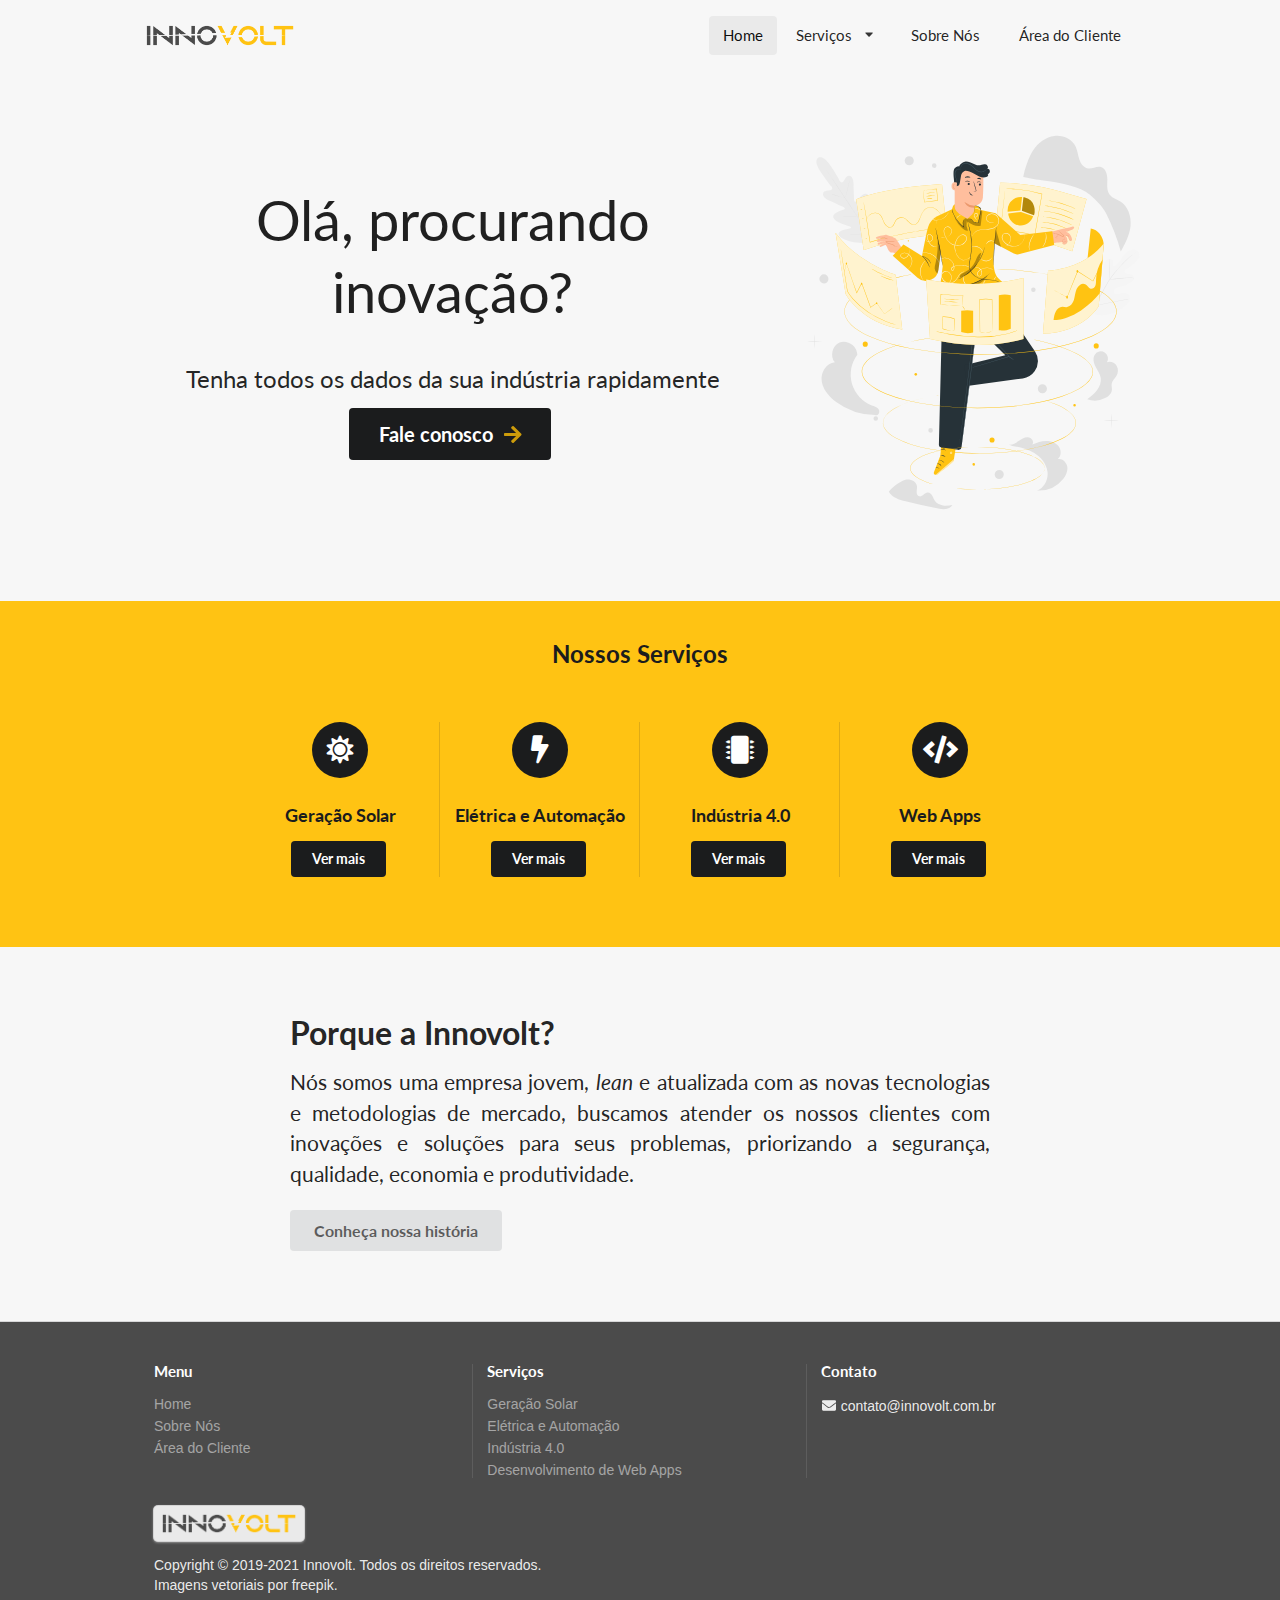
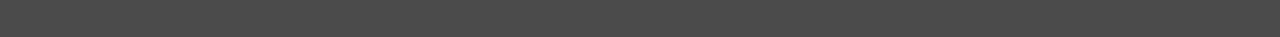
==== index.html @ 88afb4ea "Deploying to gh-pages from  @ a0d9630973d72135cf298ab269c2c9685e1585a8 🚀" ====
<!DOCTYPE html><html><head><meta name="viewport" content="width=device-width"/><meta charSet="utf-8"/><title>Innovolt | Home</title><link rel="icon" href="/static/favicon.ico"/><meta name="next-head-count" content="4"/><link rel="preload" href="/_next/static/css/6bb2fb6097a0496649f0.css" as="style"/><link rel="stylesheet" href="/_next/static/css/6bb2fb6097a0496649f0.css" data-n-g=""/><link rel="preload" href="/_next/static/css/40cf3c150cb75ec1f7aa.css" as="style"/><link rel="stylesheet" href="/_next/static/css/40cf3c150cb75ec1f7aa.css" data-n-g=""/><noscript data-n-css=""></noscript><link rel="preload" href="/_next/static/chunks/main-6cc0304f00d48a429fa6.js" as="script"/><link rel="preload" href="/_next/static/chunks/webpack-eb080e3f091731f228fb.js" as="script"/><link rel="preload" href="/_next/static/chunks/framework.490e6e89fb7343c23de5.js" as="script"/><link rel="preload" href="/_next/static/chunks/3403a186.19830e50427f38e47434.js" as="script"/><link rel="preload" href="/_next/static/chunks/commons.7f2dccab8e97199934ac.js" as="script"/><link rel="preload" href="/_next/static/chunks/pages/_app-328032edddc5dd95cccf.js" as="script"/><link rel="preload" href="/_next/static/chunks/9cb770488754d85770226c2c24ff27d24254b1a4.6bc5ae23fe6420b3ab3e.js" as="script"/><link rel="preload" href="/_next/static/chunks/5da562428ef75a762dd41e5d6d1495f724717636.6a61fdbf551b3d4a6ad0.js" as="script"/><link rel="preload" href="/_next/static/chunks/0ab938195754e38c10079136d846232bdc2e714e.93eec4c9c47ddab2197d.js" as="script"/><link rel="preload" href="/_next/static/chunks/d166765bc4c72a716729d7941edd72d8657a1d27.e8a7cb105ec1e5d58a9d.js" as="script"/><link rel="preload" href="/_next/static/chunks/pages/index-365c71a973e68dc786cb.js" as="script"/></head><body><div id="__next"><div><div style="background-color:#f7f7f7"><div style="padding-top:1em;padding-bottom:1em;background-color:#f7f7f7;border-bottom:0" class="ui vertical center aligned segment"><div style="border-radius:0;border:0;max-width:1000px;margin:0 auto;box-shadow:none" class="ui large secondary menu"><div style="vertical-align:middle" class="ui container"><a style="padding:0" class="item"><img src="/static/logo-bolt.png" class="ui small image"/></a><div style="margin:0" class="right menu"><a style="margin:0" class="active item">Home</a><div name="servicos" style="background:none;color:none" role="listbox" aria-expanded="false" class="ui item simple dropdown" tabindex="0"><div aria-atomic="true" aria-live="polite" role="alert" class="divider text">Serviços</div><i aria-hidden="true" class="dropdown icon"></i><div class="menu transition"><div role="option" class="item">Geração Solar</div><div role="option" class="item">Elétrica e Automação</div><div role="option" class="item">Indústria 4.0</div><div role="option" class="item">Desenvolvimento de Web Apps</div></div></div><a class="item">Sobre Nós</a><a class="item">Área do Cliente</a></div></div></div><div class="ui container"><div style="max-width:1000px;min-height:530px;margin:0 auto" class="ui stackable grid"><div class="row"><div class="middle aligned ten wide column"><h1 style="font-size:4em;font-weight:normal;margin-bottom:0;margin-top:0" class="ui header">Olá, procurando inovação?</h1><h2 style="font-size:1.7em;font-weight:normal;margin-top:1.5em" class="ui header">Tenha todos os dados da sua indústria rapidamente</h2><button class="ui black huge button">Fale conosco<i aria-hidden="true" class="yellow arrow right icon"></i></button></div><div class="center aligned middle aligned six wide column"><div><img style="min-width:400px;margin:0 auto" src="/static/01.svg" class="ui small middle aligned image fade left visible transition"/></div></div></div></div></div></div><div style="padding-top:2em;padding-bottom:4em;background-color:#ffc313" class="ui inverted vertical center aligned segment"><div style="max-width:1000px;margin:0 auto" class="ui centered stackable divided grid"><div class="row"><div class="center aligned column"><h2 style="padding-bottom:1em;color:#1b1c1d" class="ui inverted header">Nossos Serviços</h2></div></div><div class="five column row"><div class="center aligned column"><h3 style="color:#1b1c1d" class="ui inverted header">Geração Solar</h3><button class="ui black button">Ver mais</button></div><div class="center aligned column"><h3 style="color:#1b1c1d" class="ui inverted header">Elétrica e Automação</h3><button class="ui black button">Ver mais</button></div><div class="center aligned column"><h3 style="color:#1b1c1d" class="ui inverted header">Indústria 4.0</h3><button class="ui black button">Ver mais</button></div><div class="center aligned column"><h3 style="color:#1b1c1d" class="ui inverted header">Web Apps</h3><button class="ui black button">Ver mais</button></div></div></div></div><div style="padding:5em 0em" class="ui vertical segment"><div style="max-width:1000px;margin:0 auto" class="ui text container"><h3 style="font-size:2em" class="ui header">Porque a Innovolt?</h3><p style="font-size:1.33em;text-align:justify">Nós somos uma empresa jovem, <i>lean</i> e atualizada com as novas tecnologias e metodologias de mercado, buscamos atender os nossos clientes com inovações e soluções para seus problemas, priorizando a segurança, qualidade, economia e produtividade.</p><button class="ui large button">Conheça nossa história</button></div></div><div style="padding-top:2em;padding-bottom:2em;background-color:#4b4b4b" class="ui inverted vertical segment"><div class="ui container"><div style="max-width:1000px;margin:0 auto" class="ui inverted stackable divided grid"><div class="three column row"><div class="column"><h4 class="ui inverted header">Menu</h4><div role="list" class="ui inverted link list"><a role="listitem" class="item">Home</a><a role="listitem" class="item">Sobre Nós</a><a role="listitem" class="item">Área do Cliente</a></div></div><div class="column"><h4 class="ui inverted header">Serviços</h4><div role="list" class="ui inverted link list"><a role="listitem" class="item">Geração Solar</a><a role="listitem" class="item">Elétrica e Automação</a><a role="listitem" class="item">Indústria 4.0</a><a role="listitem" class="item">Desenvolvimento de Web Apps</a></div></div><div class="column"><h4 class="ui inverted header">Contato</h4><i aria-hidden="true" class="mail icon"></i>contato@innovolt.com.br</div></div><div class="row"><div class="column"><div style="background-color:#eaeaea;max-width:150px;padding:0.5em" class="ui card"><div style="background-color:#eaeaea" class="ui image"><img src="/static/logo-bolt.png"/></div></div>Copyright © 2019-2021 Innovolt. Todos os direitos reservados.<br/><a href="https://stories.freepik.com/" style="color:rgba(255,255,255,.9);text-decoration:none">Imagens vetoriais por freepik.</a></div></div></div></div></div></div></div></div><script id="__NEXT_DATA__" type="application/json">{"props":{"pageProps":{}},"page":"/","query":{},"buildId":"eiJdgnYdGEjtlGoszePie","nextExport":true,"autoExport":true,"isFallback":false}</script><script nomodule="" src="/_next/static/chunks/polyfills-ad7fa6b2f983b6a0d94c.js"></script><script src="/_next/static/chunks/main-6cc0304f00d48a429fa6.js" async=""></script><script src="/_next/static/chunks/webpack-eb080e3f091731f228fb.js" async=""></script><script src="/_next/static/chunks/framework.490e6e89fb7343c23de5.js" async=""></script><script src="/_next/static/chunks/3403a186.19830e50427f38e47434.js" async=""></script><script src="/_next/static/chunks/commons.7f2dccab8e97199934ac.js" async=""></script><script src="/_next/static/chunks/pages/_app-328032edddc5dd95cccf.js" async=""></script><script src="/_next/static/chunks/9cb770488754d85770226c2c24ff27d24254b1a4.6bc5ae23fe6420b3ab3e.js" async=""></script><script src="/_next/static/chunks/5da562428ef75a762dd41e5d6d1495f724717636.6a61fdbf551b3d4a6ad0.js" async=""></script><script src="/_next/static/chunks/0ab938195754e38c10079136d846232bdc2e714e.93eec4c9c47ddab2197d.js" async=""></script><script src="/_next/static/chunks/d166765bc4c72a716729d7941edd72d8657a1d27.e8a7cb105ec1e5d58a9d.js" async=""></script><script src="/_next/static/chunks/pages/index-365c71a973e68dc786cb.js" async=""></script><script src="/_next/static/eiJdgnYdGEjtlGoszePie/_buildManifest.js" async=""></script><script src="/_next/static/eiJdgnYdGEjtlGoszePie/_ssgManifest.js" async=""></script></body></html>
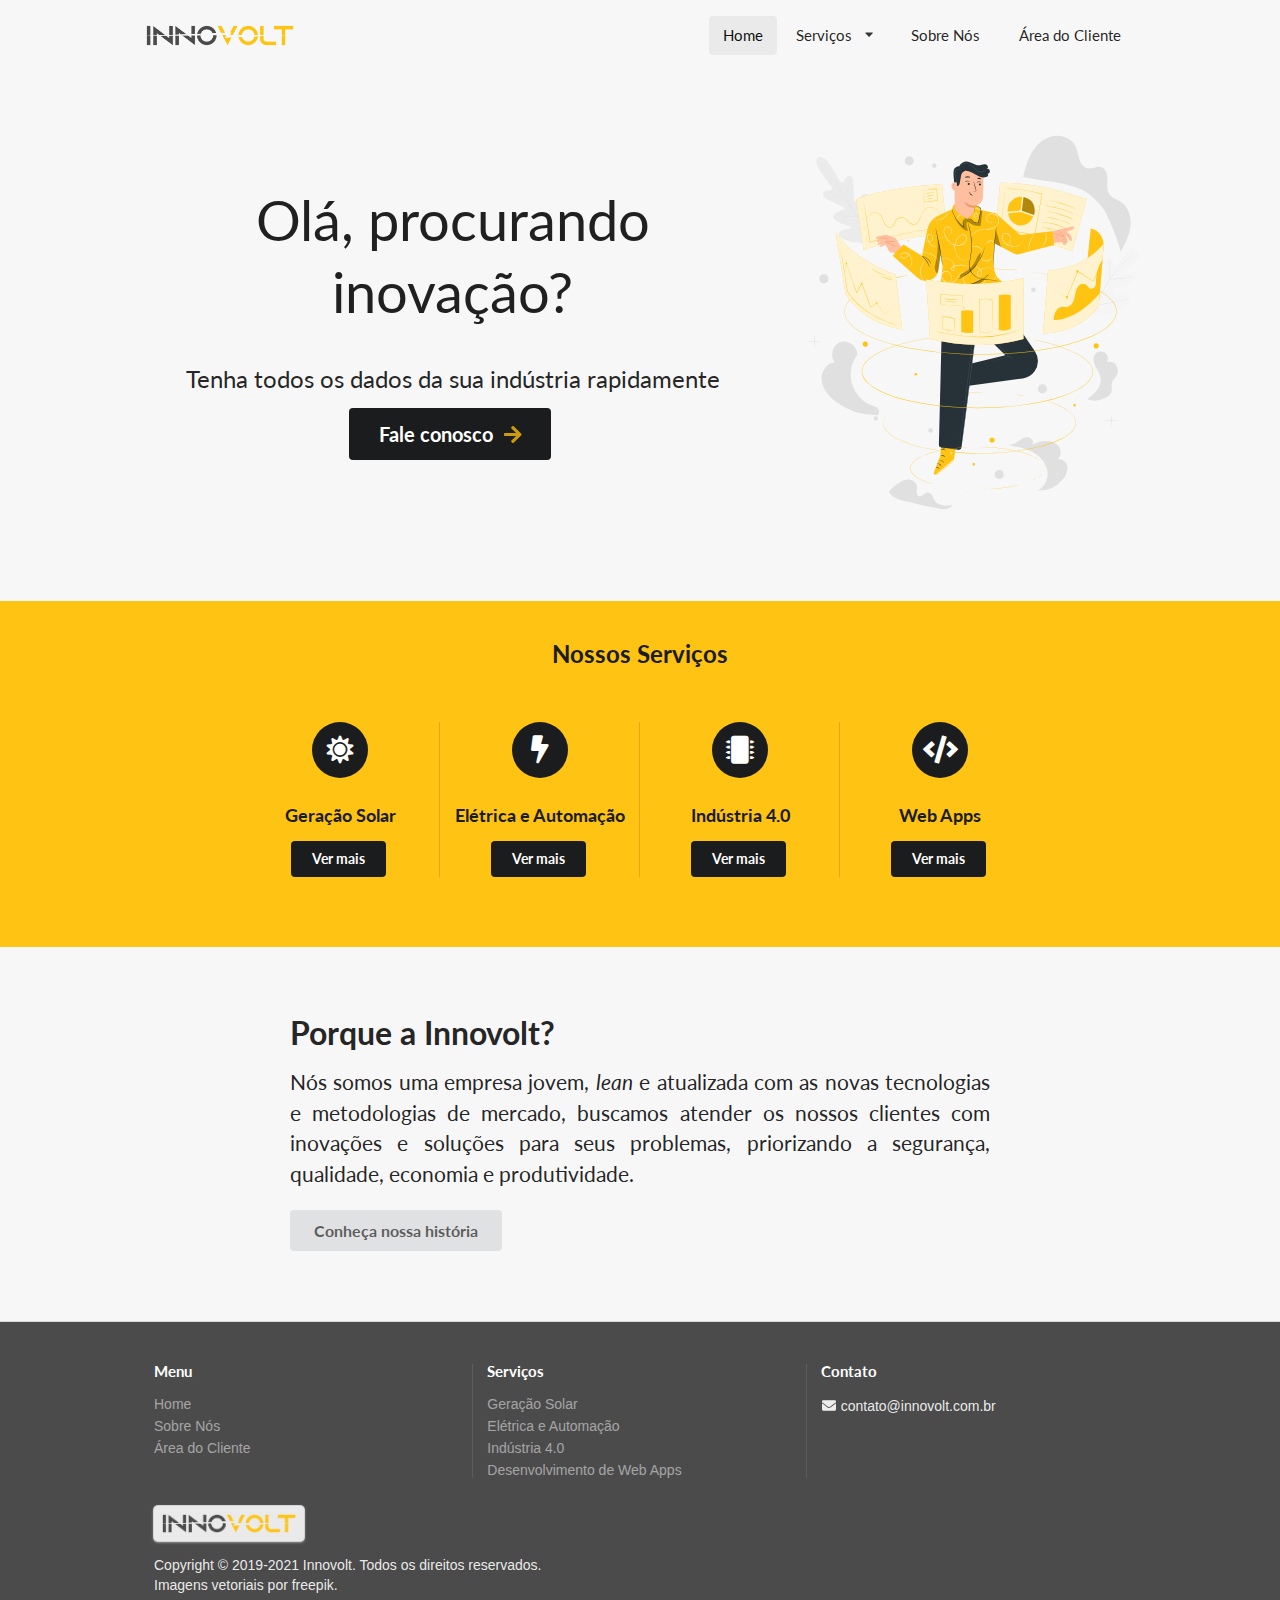
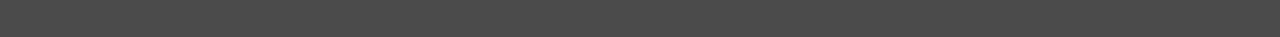
==== commit 4bb45452: "Deploying to gh-pages from  @ 229b29b784731ccc87791df9e844c240764396b8 🚀" ====
--- a/index.html
+++ b/index.html
@@ -1 +1 @@
-<!DOCTYPE html><html><head><meta name="viewport" content="width=device-width"/><meta charSet="utf-8"/><title>Innovolt | Home</title><link rel="icon" href="/static/favicon.ico"/><meta name="next-head-count" content="4"/><link rel="preload" href="/_next/static/css/6bb2fb6097a0496649f0.css" as="style"/><link rel="stylesheet" href="/_next/static/css/6bb2fb6097a0496649f0.css" data-n-g=""/><link rel="preload" href="/_next/static/css/40cf3c150cb75ec1f7aa.css" as="style"/><link rel="stylesheet" href="/_next/static/css/40cf3c150cb75ec1f7aa.css" data-n-g=""/><noscript data-n-css=""></noscript><link rel="preload" href="/_next/static/chunks/main-6cc0304f00d48a429fa6.js" as="script"/><link rel="preload" href="/_next/static/chunks/webpack-eb080e3f091731f228fb.js" as="script"/><link rel="preload" href="/_next/static/chunks/framework.490e6e89fb7343c23de5.js" as="script"/><link rel="preload" href="/_next/static/chunks/3403a186.19830e50427f38e47434.js" as="script"/><link rel="preload" href="/_next/static/chunks/commons.7f2dccab8e97199934ac.js" as="script"/><link rel="preload" href="/_next/static/chunks/pages/_app-328032edddc5dd95cccf.js" as="script"/><link rel="preload" href="/_next/static/chunks/9cb770488754d85770226c2c24ff27d24254b1a4.6bc5ae23fe6420b3ab3e.js" as="script"/><link rel="preload" href="/_next/static/chunks/5da562428ef75a762dd41e5d6d1495f724717636.6a61fdbf551b3d4a6ad0.js" as="script"/><link rel="preload" href="/_next/static/chunks/0ab938195754e38c10079136d846232bdc2e714e.93eec4c9c47ddab2197d.js" as="script"/><link rel="preload" href="/_next/static/chunks/d166765bc4c72a716729d7941edd72d8657a1d27.e8a7cb105ec1e5d58a9d.js" as="script"/><link rel="preload" href="/_next/static/chunks/pages/index-365c71a973e68dc786cb.js" as="script"/></head><body><div id="__next"><div><div style="background-color:#f7f7f7"><div style="padding-top:1em;padding-bottom:1em;background-color:#f7f7f7;border-bottom:0" class="ui vertical center aligned segment"><div style="border-radius:0;border:0;max-width:1000px;margin:0 auto;box-shadow:none" class="ui large secondary menu"><div style="vertical-align:middle" class="ui container"><a style="padding:0" class="item"><img src="/static/logo-bolt.png" class="ui small image"/></a><div style="margin:0" class="right menu"><a style="margin:0" class="active item">Home</a><div name="servicos" style="background:none;color:none" role="listbox" aria-expanded="false" class="ui item simple dropdown" tabindex="0"><div aria-atomic="true" aria-live="polite" role="alert" class="divider text">Serviços</div><i aria-hidden="true" class="dropdown icon"></i><div class="menu transition"><div role="option" class="item">Geração Solar</div><div role="option" class="item">Elétrica e Automação</div><div role="option" class="item">Indústria 4.0</div><div role="option" class="item">Desenvolvimento de Web Apps</div></div></div><a class="item">Sobre Nós</a><a class="item">Área do Cliente</a></div></div></div><div class="ui container"><div style="max-width:1000px;min-height:530px;margin:0 auto" class="ui stackable grid"><div class="row"><div class="middle aligned ten wide column"><h1 style="font-size:4em;font-weight:normal;margin-bottom:0;margin-top:0" class="ui header">Olá, procurando inovação?</h1><h2 style="font-size:1.7em;font-weight:normal;margin-top:1.5em" class="ui header">Tenha todos os dados da sua indústria rapidamente</h2><button class="ui black huge button">Fale conosco<i aria-hidden="true" class="yellow arrow right icon"></i></button></div><div class="center aligned middle aligned six wide column"><div><img style="min-width:400px;margin:0 auto" src="/static/01.svg" class="ui small middle aligned image fade left visible transition"/></div></div></div></div></div></div><div style="padding-top:2em;padding-bottom:4em;background-color:#ffc313" class="ui inverted vertical center aligned segment"><div style="max-width:1000px;margin:0 auto" class="ui centered stackable divided grid"><div class="row"><div class="center aligned column"><h2 style="padding-bottom:1em;color:#1b1c1d" class="ui inverted header">Nossos Serviços</h2></div></div><div class="five column row"><div class="center aligned column"><h3 style="color:#1b1c1d" class="ui inverted header">Geração Solar</h3><button class="ui black button">Ver mais</button></div><div class="center aligned column"><h3 style="color:#1b1c1d" class="ui inverted header">Elétrica e Automação</h3><button class="ui black button">Ver mais</button></div><div class="center aligned column"><h3 style="color:#1b1c1d" class="ui inverted header">Indústria 4.0</h3><button class="ui black button">Ver mais</button></div><div class="center aligned column"><h3 style="color:#1b1c1d" class="ui inverted header">Web Apps</h3><button class="ui black button">Ver mais</button></div></div></div></div><div style="padding:5em 0em" class="ui vertical segment"><div style="max-width:1000px;margin:0 auto" class="ui text container"><h3 style="font-size:2em" class="ui header">Porque a Innovolt?</h3><p style="font-size:1.33em;text-align:justify">Nós somos uma empresa jovem, <i>lean</i> e atualizada com as novas tecnologias e metodologias de mercado, buscamos atender os nossos clientes com inovações e soluções para seus problemas, priorizando a segurança, qualidade, economia e produtividade.</p><button class="ui large button">Conheça nossa história</button></div></div><div style="padding-top:2em;padding-bottom:2em;background-color:#4b4b4b" class="ui inverted vertical segment"><div class="ui container"><div style="max-width:1000px;margin:0 auto" class="ui inverted stackable divided grid"><div class="three column row"><div class="column"><h4 class="ui inverted header">Menu</h4><div role="list" class="ui inverted link list"><a role="listitem" class="item">Home</a><a role="listitem" class="item">Sobre Nós</a><a role="listitem" class="item">Área do Cliente</a></div></div><div class="column"><h4 class="ui inverted header">Serviços</h4><div role="list" class="ui inverted link list"><a role="listitem" class="item">Geração Solar</a><a role="listitem" class="item">Elétrica e Automação</a><a role="listitem" class="item">Indústria 4.0</a><a role="listitem" class="item">Desenvolvimento de Web Apps</a></div></div><div class="column"><h4 class="ui inverted header">Contato</h4><i aria-hidden="true" class="mail icon"></i>contato@innovolt.com.br</div></div><div class="row"><div class="column"><div style="background-color:#eaeaea;max-width:150px;padding:0.5em" class="ui card"><div style="background-color:#eaeaea" class="ui image"><img src="/static/logo-bolt.png"/></div></div>Copyright © 2019-2021 Innovolt. Todos os direitos reservados.<br/><a href="https://stories.freepik.com/" style="color:rgba(255,255,255,.9);text-decoration:none">Imagens vetoriais por freepik.</a></div></div></div></div></div></div></div></div><script id="__NEXT_DATA__" type="application/json">{"props":{"pageProps":{}},"page":"/","query":{},"buildId":"eiJdgnYdGEjtlGoszePie","nextExport":true,"autoExport":true,"isFallback":false}</script><script nomodule="" src="/_next/static/chunks/polyfills-ad7fa6b2f983b6a0d94c.js"></script><script src="/_next/static/chunks/main-6cc0304f00d48a429fa6.js" async=""></script><script src="/_next/static/chunks/webpack-eb080e3f091731f228fb.js" async=""></script><script src="/_next/static/chunks/framework.490e6e89fb7343c23de5.js" async=""></script><script src="/_next/static/chunks/3403a186.19830e50427f38e47434.js" async=""></script><script src="/_next/static/chunks/commons.7f2dccab8e97199934ac.js" async=""></script><script src="/_next/static/chunks/pages/_app-328032edddc5dd95cccf.js" async=""></script><script src="/_next/static/chunks/9cb770488754d85770226c2c24ff27d24254b1a4.6bc5ae23fe6420b3ab3e.js" async=""></script><script src="/_next/static/chunks/5da562428ef75a762dd41e5d6d1495f724717636.6a61fdbf551b3d4a6ad0.js" async=""></script><script src="/_next/static/chunks/0ab938195754e38c10079136d846232bdc2e714e.93eec4c9c47ddab2197d.js" async=""></script><script src="/_next/static/chunks/d166765bc4c72a716729d7941edd72d8657a1d27.e8a7cb105ec1e5d58a9d.js" async=""></script><script src="/_next/static/chunks/pages/index-365c71a973e68dc786cb.js" async=""></script><script src="/_next/static/eiJdgnYdGEjtlGoszePie/_buildManifest.js" async=""></script><script src="/_next/static/eiJdgnYdGEjtlGoszePie/_ssgManifest.js" async=""></script></body></html>+<!DOCTYPE html><html><head><meta name="viewport" content="width=device-width"/><meta charSet="utf-8"/><title>Innovolt | Home</title><link rel="icon" href="/static/favicon.ico"/><meta name="next-head-count" content="4"/><link rel="preload" href="/_next/static/css/6bb2fb6097a0496649f0.css" as="style"/><link rel="stylesheet" href="/_next/static/css/6bb2fb6097a0496649f0.css" data-n-g=""/><link rel="preload" href="/_next/static/css/40cf3c150cb75ec1f7aa.css" as="style"/><link rel="stylesheet" href="/_next/static/css/40cf3c150cb75ec1f7aa.css" data-n-g=""/><noscript data-n-css=""></noscript><link rel="preload" href="/_next/static/chunks/main-6cc0304f00d48a429fa6.js" as="script"/><link rel="preload" href="/_next/static/chunks/webpack-eb080e3f091731f228fb.js" as="script"/><link rel="preload" href="/_next/static/chunks/framework.490e6e89fb7343c23de5.js" as="script"/><link rel="preload" href="/_next/static/chunks/3403a186.19830e50427f38e47434.js" as="script"/><link rel="preload" href="/_next/static/chunks/commons.7f2dccab8e97199934ac.js" as="script"/><link rel="preload" href="/_next/static/chunks/pages/_app-328032edddc5dd95cccf.js" as="script"/><link rel="preload" href="/_next/static/chunks/9cb770488754d85770226c2c24ff27d24254b1a4.6bc5ae23fe6420b3ab3e.js" as="script"/><link rel="preload" href="/_next/static/chunks/5da562428ef75a762dd41e5d6d1495f724717636.6a61fdbf551b3d4a6ad0.js" as="script"/><link rel="preload" href="/_next/static/chunks/0ab938195754e38c10079136d846232bdc2e714e.93eec4c9c47ddab2197d.js" as="script"/><link rel="preload" href="/_next/static/chunks/d166765bc4c72a716729d7941edd72d8657a1d27.e8a7cb105ec1e5d58a9d.js" as="script"/><link rel="preload" href="/_next/static/chunks/pages/index-365c71a973e68dc786cb.js" as="script"/></head><body><div id="__next"><div><div style="background-color:#f7f7f7"><div style="padding-top:1em;padding-bottom:1em;background-color:#f7f7f7;border-bottom:0" class="ui vertical center aligned segment"><div style="border-radius:0;border:0;max-width:1000px;margin:0 auto;box-shadow:none" class="ui large secondary menu"><div style="vertical-align:middle" class="ui container"><a style="padding:0" class="item"><img src="/static/logo-bolt.png" class="ui small image"/></a><div style="margin:0" class="right menu"><a style="margin:0" class="active item">Home</a><div name="servicos" style="background:none;color:none" role="listbox" aria-expanded="false" class="ui item simple dropdown" tabindex="0"><div aria-atomic="true" aria-live="polite" role="alert" class="divider text">Serviços</div><i aria-hidden="true" class="dropdown icon"></i><div class="menu transition"><div role="option" class="item">Geração Solar</div><div role="option" class="item">Elétrica e Automação</div><div role="option" class="item">Indústria 4.0</div><div role="option" class="item">Desenvolvimento de Web Apps</div></div></div><a class="item">Sobre Nós</a><a class="item">Área do Cliente</a></div></div></div><div class="ui container"><div style="max-width:1000px;min-height:530px;margin:0 auto" class="ui stackable grid"><div class="row"><div class="middle aligned ten wide column"><h1 style="font-size:4em;font-weight:normal;margin-bottom:0;margin-top:0" class="ui header">Olá, procurando inovação?</h1><h2 style="font-size:1.7em;font-weight:normal;margin-top:1.5em" class="ui header">Tenha todos os dados da sua indústria rapidamente</h2><button class="ui black huge button">Fale conosco<i aria-hidden="true" class="yellow arrow right icon"></i></button></div><div class="center aligned middle aligned six wide column"><div><img style="min-width:400px;margin:0 auto" src="/static/01.svg" class="ui small middle aligned image fade left visible transition"/></div></div></div></div></div></div><div style="padding-top:2em;padding-bottom:4em;background-color:#ffc313" class="ui inverted vertical center aligned segment"><div style="max-width:1000px;margin:0 auto" class="ui centered stackable divided grid"><div class="row"><div class="center aligned column"><h2 style="padding-bottom:1em;color:#1b1c1d" class="ui inverted header">Nossos Serviços</h2></div></div><div class="five column row"><div class="center aligned column"><h3 style="color:#1b1c1d" class="ui inverted header">Geração Solar</h3><button class="ui black button">Ver mais</button></div><div class="center aligned column"><h3 style="color:#1b1c1d" class="ui inverted header">Elétrica e Automação</h3><button class="ui black button">Ver mais</button></div><div class="center aligned column"><h3 style="color:#1b1c1d" class="ui inverted header">Indústria 4.0</h3><button class="ui black button">Ver mais</button></div><div class="center aligned column"><h3 style="color:#1b1c1d" class="ui inverted header">Web Apps</h3><button class="ui black button">Ver mais</button></div></div></div></div><div style="padding:5em 0em" class="ui vertical segment"><div style="max-width:1000px;margin:0 auto" class="ui text container"><h3 style="font-size:2em" class="ui header">Porque a Innovolt?</h3><p style="font-size:1.33em;text-align:justify">Nós somos uma empresa jovem, <i>lean</i> e atualizada com as novas tecnologias e metodologias de mercado, buscamos atender os nossos clientes com inovações e soluções para seus problemas, priorizando a segurança, qualidade, economia e produtividade.</p><button class="ui large button">Conheça nossa história</button></div></div><div style="padding-top:2em;padding-bottom:2em;background-color:#4b4b4b" class="ui inverted vertical segment"><div class="ui container"><div style="max-width:1000px;margin:0 auto" class="ui inverted stackable divided grid"><div class="three column row"><div class="column"><h4 class="ui inverted header">Menu</h4><div role="list" class="ui inverted link list"><a role="listitem" class="item">Home</a><a role="listitem" class="item">Sobre Nós</a><a role="listitem" class="item">Área do Cliente</a></div></div><div class="column"><h4 class="ui inverted header">Serviços</h4><div role="list" class="ui inverted link list"><a role="listitem" class="item">Geração Solar</a><a role="listitem" class="item">Elétrica e Automação</a><a role="listitem" class="item">Indústria 4.0</a><a role="listitem" class="item">Desenvolvimento de Web Apps</a></div></div><div class="column"><h4 class="ui inverted header">Contato</h4><i aria-hidden="true" class="mail icon"></i>contato@innovolt.com.br</div></div><div class="row"><div class="column"><div style="background-color:#eaeaea;max-width:150px;padding:0.5em" class="ui card"><div style="background-color:#eaeaea" class="ui image"><img src="/static/logo-bolt.png"/></div></div>Copyright © 2019-2021 Innovolt. Todos os direitos reservados.<br/><a href="https://stories.freepik.com/" style="color:rgba(255,255,255,.9);text-decoration:none">Imagens vetoriais por freepik.</a></div></div></div></div></div></div></div></div><script id="__NEXT_DATA__" type="application/json">{"props":{"pageProps":{}},"page":"/","query":{},"buildId":"WnkX1Vfi5EH31wuP0yoGB","nextExport":true,"autoExport":true,"isFallback":false}</script><script nomodule="" src="/_next/static/chunks/polyfills-ad7fa6b2f983b6a0d94c.js"></script><script src="/_next/static/chunks/main-6cc0304f00d48a429fa6.js" async=""></script><script src="/_next/static/chunks/webpack-eb080e3f091731f228fb.js" async=""></script><script src="/_next/static/chunks/framework.490e6e89fb7343c23de5.js" async=""></script><script src="/_next/static/chunks/3403a186.19830e50427f38e47434.js" async=""></script><script src="/_next/static/chunks/commons.7f2dccab8e97199934ac.js" async=""></script><script src="/_next/static/chunks/pages/_app-328032edddc5dd95cccf.js" async=""></script><script src="/_next/static/chunks/9cb770488754d85770226c2c24ff27d24254b1a4.6bc5ae23fe6420b3ab3e.js" async=""></script><script src="/_next/static/chunks/5da562428ef75a762dd41e5d6d1495f724717636.6a61fdbf551b3d4a6ad0.js" async=""></script><script src="/_next/static/chunks/0ab938195754e38c10079136d846232bdc2e714e.93eec4c9c47ddab2197d.js" async=""></script><script src="/_next/static/chunks/d166765bc4c72a716729d7941edd72d8657a1d27.e8a7cb105ec1e5d58a9d.js" async=""></script><script src="/_next/static/chunks/pages/index-365c71a973e68dc786cb.js" async=""></script><script src="/_next/static/WnkX1Vfi5EH31wuP0yoGB/_buildManifest.js" async=""></script><script src="/_next/static/WnkX1Vfi5EH31wuP0yoGB/_ssgManifest.js" async=""></script></body></html>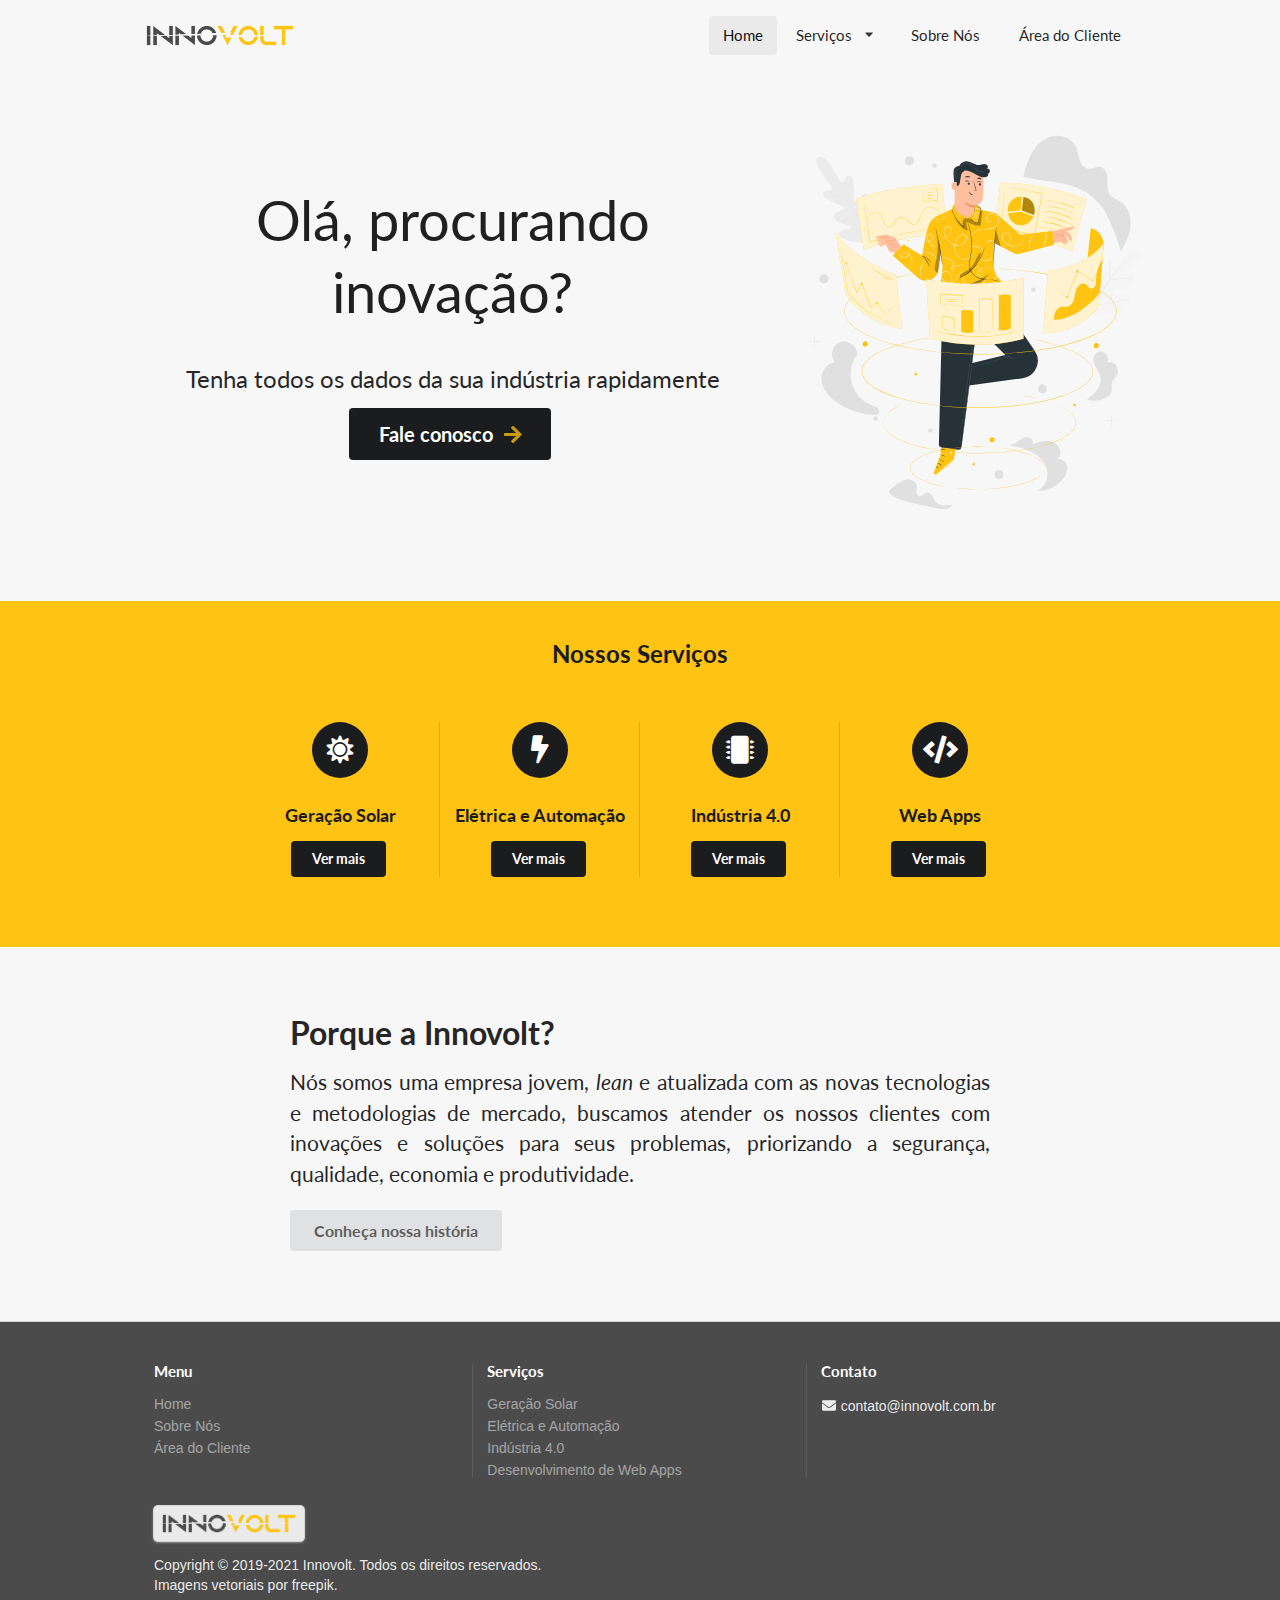
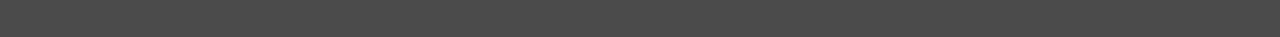
==== commit 80af3895: "Deploying to gh-pages from  @ 45c21e423c9abf41254474ac9b29e90eb5a440c9 🚀" ====
--- a/index.html
+++ b/index.html
@@ -1 +1 @@
-<!DOCTYPE html><html><head><meta name="viewport" content="width=device-width"/><meta charSet="utf-8"/><title>Innovolt | Home</title><link rel="icon" href="/static/favicon.ico"/><meta name="next-head-count" content="4"/><link rel="preload" href="/_next/static/css/6bb2fb6097a0496649f0.css" as="style"/><link rel="stylesheet" href="/_next/static/css/6bb2fb6097a0496649f0.css" data-n-g=""/><link rel="preload" href="/_next/static/css/40cf3c150cb75ec1f7aa.css" as="style"/><link rel="stylesheet" href="/_next/static/css/40cf3c150cb75ec1f7aa.css" data-n-g=""/><noscript data-n-css=""></noscript><link rel="preload" href="/_next/static/chunks/main-6cc0304f00d48a429fa6.js" as="script"/><link rel="preload" href="/_next/static/chunks/webpack-eb080e3f091731f228fb.js" as="script"/><link rel="preload" href="/_next/static/chunks/framework.490e6e89fb7343c23de5.js" as="script"/><link rel="preload" href="/_next/static/chunks/3403a186.19830e50427f38e47434.js" as="script"/><link rel="preload" href="/_next/static/chunks/commons.7f2dccab8e97199934ac.js" as="script"/><link rel="preload" href="/_next/static/chunks/pages/_app-328032edddc5dd95cccf.js" as="script"/><link rel="preload" href="/_next/static/chunks/9cb770488754d85770226c2c24ff27d24254b1a4.6bc5ae23fe6420b3ab3e.js" as="script"/><link rel="preload" href="/_next/static/chunks/5da562428ef75a762dd41e5d6d1495f724717636.6a61fdbf551b3d4a6ad0.js" as="script"/><link rel="preload" href="/_next/static/chunks/0ab938195754e38c10079136d846232bdc2e714e.93eec4c9c47ddab2197d.js" as="script"/><link rel="preload" href="/_next/static/chunks/d166765bc4c72a716729d7941edd72d8657a1d27.e8a7cb105ec1e5d58a9d.js" as="script"/><link rel="preload" href="/_next/static/chunks/pages/index-365c71a973e68dc786cb.js" as="script"/></head><body><div id="__next"><div><div style="background-color:#f7f7f7"><div style="padding-top:1em;padding-bottom:1em;background-color:#f7f7f7;border-bottom:0" class="ui vertical center aligned segment"><div style="border-radius:0;border:0;max-width:1000px;margin:0 auto;box-shadow:none" class="ui large secondary menu"><div style="vertical-align:middle" class="ui container"><a style="padding:0" class="item"><img src="/static/logo-bolt.png" class="ui small image"/></a><div style="margin:0" class="right menu"><a style="margin:0" class="active item">Home</a><div name="servicos" style="background:none;color:none" role="listbox" aria-expanded="false" class="ui item simple dropdown" tabindex="0"><div aria-atomic="true" aria-live="polite" role="alert" class="divider text">Serviços</div><i aria-hidden="true" class="dropdown icon"></i><div class="menu transition"><div role="option" class="item">Geração Solar</div><div role="option" class="item">Elétrica e Automação</div><div role="option" class="item">Indústria 4.0</div><div role="option" class="item">Desenvolvimento de Web Apps</div></div></div><a class="item">Sobre Nós</a><a class="item">Área do Cliente</a></div></div></div><div class="ui container"><div style="max-width:1000px;min-height:530px;margin:0 auto" class="ui stackable grid"><div class="row"><div class="middle aligned ten wide column"><h1 style="font-size:4em;font-weight:normal;margin-bottom:0;margin-top:0" class="ui header">Olá, procurando inovação?</h1><h2 style="font-size:1.7em;font-weight:normal;margin-top:1.5em" class="ui header">Tenha todos os dados da sua indústria rapidamente</h2><button class="ui black huge button">Fale conosco<i aria-hidden="true" class="yellow arrow right icon"></i></button></div><div class="center aligned middle aligned six wide column"><div><img style="min-width:400px;margin:0 auto" src="/static/01.svg" class="ui small middle aligned image fade left visible transition"/></div></div></div></div></div></div><div style="padding-top:2em;padding-bottom:4em;background-color:#ffc313" class="ui inverted vertical center aligned segment"><div style="max-width:1000px;margin:0 auto" class="ui centered stackable divided grid"><div class="row"><div class="center aligned column"><h2 style="padding-bottom:1em;color:#1b1c1d" class="ui inverted header">Nossos Serviços</h2></div></div><div class="five column row"><div class="center aligned column"><h3 style="color:#1b1c1d" class="ui inverted header">Geração Solar</h3><button class="ui black button">Ver mais</button></div><div class="center aligned column"><h3 style="color:#1b1c1d" class="ui inverted header">Elétrica e Automação</h3><button class="ui black button">Ver mais</button></div><div class="center aligned column"><h3 style="color:#1b1c1d" class="ui inverted header">Indústria 4.0</h3><button class="ui black button">Ver mais</button></div><div class="center aligned column"><h3 style="color:#1b1c1d" class="ui inverted header">Web Apps</h3><button class="ui black button">Ver mais</button></div></div></div></div><div style="padding:5em 0em" class="ui vertical segment"><div style="max-width:1000px;margin:0 auto" class="ui text container"><h3 style="font-size:2em" class="ui header">Porque a Innovolt?</h3><p style="font-size:1.33em;text-align:justify">Nós somos uma empresa jovem, <i>lean</i> e atualizada com as novas tecnologias e metodologias de mercado, buscamos atender os nossos clientes com inovações e soluções para seus problemas, priorizando a segurança, qualidade, economia e produtividade.</p><button class="ui large button">Conheça nossa história</button></div></div><div style="padding-top:2em;padding-bottom:2em;background-color:#4b4b4b" class="ui inverted vertical segment"><div class="ui container"><div style="max-width:1000px;margin:0 auto" class="ui inverted stackable divided grid"><div class="three column row"><div class="column"><h4 class="ui inverted header">Menu</h4><div role="list" class="ui inverted link list"><a role="listitem" class="item">Home</a><a role="listitem" class="item">Sobre Nós</a><a role="listitem" class="item">Área do Cliente</a></div></div><div class="column"><h4 class="ui inverted header">Serviços</h4><div role="list" class="ui inverted link list"><a role="listitem" class="item">Geração Solar</a><a role="listitem" class="item">Elétrica e Automação</a><a role="listitem" class="item">Indústria 4.0</a><a role="listitem" class="item">Desenvolvimento de Web Apps</a></div></div><div class="column"><h4 class="ui inverted header">Contato</h4><i aria-hidden="true" class="mail icon"></i>contato@innovolt.com.br</div></div><div class="row"><div class="column"><div style="background-color:#eaeaea;max-width:150px;padding:0.5em" class="ui card"><div style="background-color:#eaeaea" class="ui image"><img src="/static/logo-bolt.png"/></div></div>Copyright © 2019-2021 Innovolt. Todos os direitos reservados.<br/><a href="https://stories.freepik.com/" style="color:rgba(255,255,255,.9);text-decoration:none">Imagens vetoriais por freepik.</a></div></div></div></div></div></div></div></div><script id="__NEXT_DATA__" type="application/json">{"props":{"pageProps":{}},"page":"/","query":{},"buildId":"WnkX1Vfi5EH31wuP0yoGB","nextExport":true,"autoExport":true,"isFallback":false}</script><script nomodule="" src="/_next/static/chunks/polyfills-ad7fa6b2f983b6a0d94c.js"></script><script src="/_next/static/chunks/main-6cc0304f00d48a429fa6.js" async=""></script><script src="/_next/static/chunks/webpack-eb080e3f091731f228fb.js" async=""></script><script src="/_next/static/chunks/framework.490e6e89fb7343c23de5.js" async=""></script><script src="/_next/static/chunks/3403a186.19830e50427f38e47434.js" async=""></script><script src="/_next/static/chunks/commons.7f2dccab8e97199934ac.js" async=""></script><script src="/_next/static/chunks/pages/_app-328032edddc5dd95cccf.js" async=""></script><script src="/_next/static/chunks/9cb770488754d85770226c2c24ff27d24254b1a4.6bc5ae23fe6420b3ab3e.js" async=""></script><script src="/_next/static/chunks/5da562428ef75a762dd41e5d6d1495f724717636.6a61fdbf551b3d4a6ad0.js" async=""></script><script src="/_next/static/chunks/0ab938195754e38c10079136d846232bdc2e714e.93eec4c9c47ddab2197d.js" async=""></script><script src="/_next/static/chunks/d166765bc4c72a716729d7941edd72d8657a1d27.e8a7cb105ec1e5d58a9d.js" async=""></script><script src="/_next/static/chunks/pages/index-365c71a973e68dc786cb.js" async=""></script><script src="/_next/static/WnkX1Vfi5EH31wuP0yoGB/_buildManifest.js" async=""></script><script src="/_next/static/WnkX1Vfi5EH31wuP0yoGB/_ssgManifest.js" async=""></script></body></html>+<!DOCTYPE html><html><head><meta name="viewport" content="width=device-width"/><meta charSet="utf-8"/><title>Innovolt | Home</title><link rel="icon" href="/static/favicon.ico"/><meta name="next-head-count" content="4"/><link rel="preload" href="/_next/static/css/6bb2fb6097a0496649f0.css" as="style"/><link rel="stylesheet" href="/_next/static/css/6bb2fb6097a0496649f0.css" data-n-g=""/><link rel="preload" href="/_next/static/css/40cf3c150cb75ec1f7aa.css" as="style"/><link rel="stylesheet" href="/_next/static/css/40cf3c150cb75ec1f7aa.css" data-n-g=""/><noscript data-n-css=""></noscript><link rel="preload" href="/_next/static/chunks/main-6cc0304f00d48a429fa6.js" as="script"/><link rel="preload" href="/_next/static/chunks/webpack-eb080e3f091731f228fb.js" as="script"/><link rel="preload" href="/_next/static/chunks/framework.490e6e89fb7343c23de5.js" as="script"/><link rel="preload" href="/_next/static/chunks/3403a186.19830e50427f38e47434.js" as="script"/><link rel="preload" href="/_next/static/chunks/commons.7f2dccab8e97199934ac.js" as="script"/><link rel="preload" href="/_next/static/chunks/pages/_app-328032edddc5dd95cccf.js" as="script"/><link rel="preload" href="/_next/static/chunks/9cb770488754d85770226c2c24ff27d24254b1a4.6bc5ae23fe6420b3ab3e.js" as="script"/><link rel="preload" href="/_next/static/chunks/5da562428ef75a762dd41e5d6d1495f724717636.6a61fdbf551b3d4a6ad0.js" as="script"/><link rel="preload" href="/_next/static/chunks/0ab938195754e38c10079136d846232bdc2e714e.93eec4c9c47ddab2197d.js" as="script"/><link rel="preload" href="/_next/static/chunks/d166765bc4c72a716729d7941edd72d8657a1d27.e8a7cb105ec1e5d58a9d.js" as="script"/><link rel="preload" href="/_next/static/chunks/pages/index-365c71a973e68dc786cb.js" as="script"/></head><body><div id="__next"><div><div style="background-color:#f7f7f7"><div style="padding-top:1em;padding-bottom:1em;background-color:#f7f7f7;border-bottom:0" class="ui vertical center aligned segment"><div style="border-radius:0;border:0;max-width:1000px;margin:0 auto;box-shadow:none" class="ui large secondary menu"><div style="vertical-align:middle" class="ui container"><a style="padding:0" class="item"><img src="/static/logo-bolt.png" class="ui small image"/></a><div style="margin:0" class="right menu"><a style="margin:0" class="active item">Home</a><div name="servicos" style="background:none;color:none" role="listbox" aria-expanded="false" class="ui item simple dropdown" tabindex="0"><div aria-atomic="true" aria-live="polite" role="alert" class="divider text">Serviços</div><i aria-hidden="true" class="dropdown icon"></i><div class="menu transition"><div role="option" class="item">Geração Solar</div><div role="option" class="item">Elétrica e Automação</div><div role="option" class="item">Indústria 4.0</div><div role="option" class="item">Desenvolvimento de Web Apps</div></div></div><a class="item">Sobre Nós</a><a class="item">Área do Cliente</a></div></div></div><div class="ui container"><div style="max-width:1000px;min-height:530px;margin:0 auto" class="ui stackable grid"><div class="row"><div class="middle aligned ten wide column"><h1 style="font-size:4em;font-weight:normal;margin-bottom:0;margin-top:0" class="ui header">Olá, procurando inovação?</h1><h2 style="font-size:1.7em;font-weight:normal;margin-top:1.5em" class="ui header">Tenha todos os dados da sua indústria rapidamente</h2><button class="ui black huge button">Fale conosco<i aria-hidden="true" class="yellow arrow right icon"></i></button></div><div class="center aligned middle aligned six wide column"><div><img style="min-width:400px;margin:0 auto" src="/static/01.svg" class="ui small middle aligned image fade left visible transition"/></div></div></div></div></div></div><div style="padding-top:2em;padding-bottom:4em;background-color:#ffc313" class="ui inverted vertical center aligned segment"><div style="max-width:1000px;margin:0 auto" class="ui centered stackable divided grid"><div class="row"><div class="center aligned column"><h2 style="padding-bottom:1em;color:#1b1c1d" class="ui inverted header">Nossos Serviços</h2></div></div><div class="five column row"><div class="center aligned column"><h3 style="color:#1b1c1d" class="ui inverted header">Geração Solar</h3><button class="ui black button">Ver mais</button></div><div class="center aligned column"><h3 style="color:#1b1c1d" class="ui inverted header">Elétrica e Automação</h3><button class="ui black button">Ver mais</button></div><div class="center aligned column"><h3 style="color:#1b1c1d" class="ui inverted header">Indústria 4.0</h3><button class="ui black button">Ver mais</button></div><div class="center aligned column"><h3 style="color:#1b1c1d" class="ui inverted header">Web Apps</h3><button class="ui black button">Ver mais</button></div></div></div></div><div style="padding:5em 0em" class="ui vertical segment"><div style="max-width:1000px;margin:0 auto" class="ui text container"><h3 style="font-size:2em" class="ui header">Porque a Innovolt?</h3><p style="font-size:1.33em;text-align:justify">Nós somos uma empresa jovem, <i>lean</i> e atualizada com as novas tecnologias e metodologias de mercado, buscamos atender os nossos clientes com inovações e soluções para seus problemas, priorizando a segurança, qualidade, economia e produtividade.</p><button class="ui large button">Conheça nossa história</button></div></div><div style="padding-top:2em;padding-bottom:2em;background-color:#4b4b4b" class="ui inverted vertical segment"><div class="ui container"><div style="max-width:1000px;margin:0 auto" class="ui inverted stackable divided grid"><div class="three column row"><div class="column"><h4 class="ui inverted header">Menu</h4><div role="list" class="ui inverted link list"><a role="listitem" class="item">Home</a><a role="listitem" class="item">Sobre Nós</a><a role="listitem" class="item">Área do Cliente</a></div></div><div class="column"><h4 class="ui inverted header">Serviços</h4><div role="list" class="ui inverted link list"><a role="listitem" class="item">Geração Solar</a><a role="listitem" class="item">Elétrica e Automação</a><a role="listitem" class="item">Indústria 4.0</a><a role="listitem" class="item">Desenvolvimento de Web Apps</a></div></div><div class="column"><h4 class="ui inverted header">Contato</h4><i aria-hidden="true" class="mail icon"></i>contato@innovolt.com.br</div></div><div class="row"><div class="column"><div style="background-color:#eaeaea;max-width:150px;padding:0.5em" class="ui card"><div style="background-color:#eaeaea" class="ui image"><img src="/static/logo-bolt.png"/></div></div>Copyright © 2019-2021 Innovolt. Todos os direitos reservados.<br/><a href="https://stories.freepik.com/" style="color:rgba(255,255,255,.9);text-decoration:none">Imagens vetoriais por freepik.</a></div></div></div></div></div></div></div></div><script id="__NEXT_DATA__" type="application/json">{"props":{"pageProps":{}},"page":"/","query":{},"buildId":"ayBY8C6azNMYmxUgzJJ_T","nextExport":true,"autoExport":true,"isFallback":false}</script><script nomodule="" src="/_next/static/chunks/polyfills-ad7fa6b2f983b6a0d94c.js"></script><script src="/_next/static/chunks/main-6cc0304f00d48a429fa6.js" async=""></script><script src="/_next/static/chunks/webpack-eb080e3f091731f228fb.js" async=""></script><script src="/_next/static/chunks/framework.490e6e89fb7343c23de5.js" async=""></script><script src="/_next/static/chunks/3403a186.19830e50427f38e47434.js" async=""></script><script src="/_next/static/chunks/commons.7f2dccab8e97199934ac.js" async=""></script><script src="/_next/static/chunks/pages/_app-328032edddc5dd95cccf.js" async=""></script><script src="/_next/static/chunks/9cb770488754d85770226c2c24ff27d24254b1a4.6bc5ae23fe6420b3ab3e.js" async=""></script><script src="/_next/static/chunks/5da562428ef75a762dd41e5d6d1495f724717636.6a61fdbf551b3d4a6ad0.js" async=""></script><script src="/_next/static/chunks/0ab938195754e38c10079136d846232bdc2e714e.93eec4c9c47ddab2197d.js" async=""></script><script src="/_next/static/chunks/d166765bc4c72a716729d7941edd72d8657a1d27.e8a7cb105ec1e5d58a9d.js" async=""></script><script src="/_next/static/chunks/pages/index-365c71a973e68dc786cb.js" async=""></script><script src="/_next/static/ayBY8C6azNMYmxUgzJJ_T/_buildManifest.js" async=""></script><script src="/_next/static/ayBY8C6azNMYmxUgzJJ_T/_ssgManifest.js" async=""></script></body></html>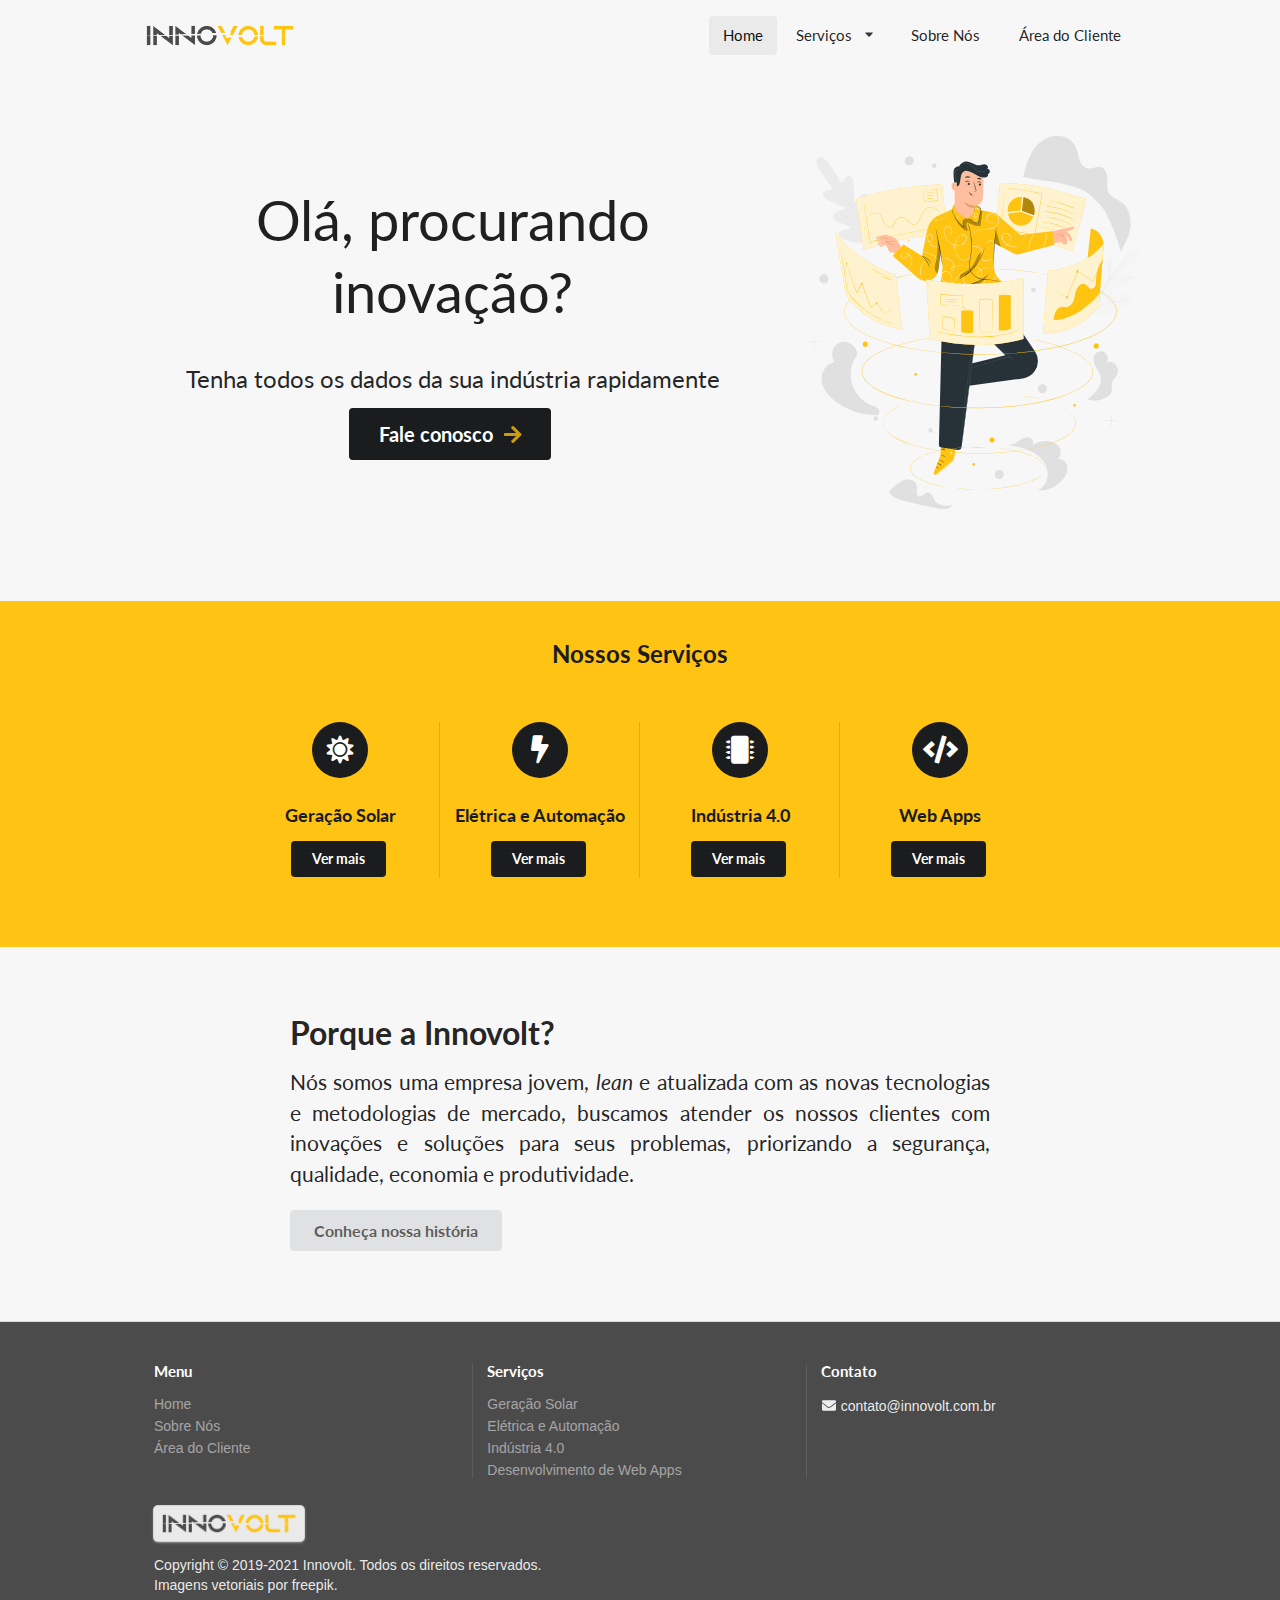
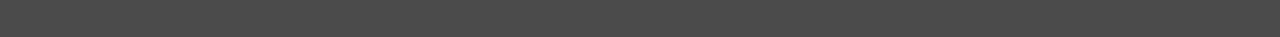
==== commit 76b31844: "Deploying to gh-pages from  @ 48e60be1a4d7a0d34f337113f03d26154aec12da 🚀" ====
--- a/index.html
+++ b/index.html
@@ -1 +1 @@
-<!DOCTYPE html><html><head><meta name="viewport" content="width=device-width"/><meta charSet="utf-8"/><title>Innovolt | Home</title><link rel="icon" href="/static/favicon.ico"/><meta name="next-head-count" content="4"/><link rel="preload" href="/_next/static/css/6bb2fb6097a0496649f0.css" as="style"/><link rel="stylesheet" href="/_next/static/css/6bb2fb6097a0496649f0.css" data-n-g=""/><link rel="preload" href="/_next/static/css/40cf3c150cb75ec1f7aa.css" as="style"/><link rel="stylesheet" href="/_next/static/css/40cf3c150cb75ec1f7aa.css" data-n-g=""/><noscript data-n-css=""></noscript><link rel="preload" href="/_next/static/chunks/main-6cc0304f00d48a429fa6.js" as="script"/><link rel="preload" href="/_next/static/chunks/webpack-eb080e3f091731f228fb.js" as="script"/><link rel="preload" href="/_next/static/chunks/framework.490e6e89fb7343c23de5.js" as="script"/><link rel="preload" href="/_next/static/chunks/3403a186.19830e50427f38e47434.js" as="script"/><link rel="preload" href="/_next/static/chunks/commons.7f2dccab8e97199934ac.js" as="script"/><link rel="preload" href="/_next/static/chunks/pages/_app-328032edddc5dd95cccf.js" as="script"/><link rel="preload" href="/_next/static/chunks/9cb770488754d85770226c2c24ff27d24254b1a4.6bc5ae23fe6420b3ab3e.js" as="script"/><link rel="preload" href="/_next/static/chunks/5da562428ef75a762dd41e5d6d1495f724717636.6a61fdbf551b3d4a6ad0.js" as="script"/><link rel="preload" href="/_next/static/chunks/0ab938195754e38c10079136d846232bdc2e714e.93eec4c9c47ddab2197d.js" as="script"/><link rel="preload" href="/_next/static/chunks/d166765bc4c72a716729d7941edd72d8657a1d27.e8a7cb105ec1e5d58a9d.js" as="script"/><link rel="preload" href="/_next/static/chunks/pages/index-365c71a973e68dc786cb.js" as="script"/></head><body><div id="__next"><div><div style="background-color:#f7f7f7"><div style="padding-top:1em;padding-bottom:1em;background-color:#f7f7f7;border-bottom:0" class="ui vertical center aligned segment"><div style="border-radius:0;border:0;max-width:1000px;margin:0 auto;box-shadow:none" class="ui large secondary menu"><div style="vertical-align:middle" class="ui container"><a style="padding:0" class="item"><img src="/static/logo-bolt.png" class="ui small image"/></a><div style="margin:0" class="right menu"><a style="margin:0" class="active item">Home</a><div name="servicos" style="background:none;color:none" role="listbox" aria-expanded="false" class="ui item simple dropdown" tabindex="0"><div aria-atomic="true" aria-live="polite" role="alert" class="divider text">Serviços</div><i aria-hidden="true" class="dropdown icon"></i><div class="menu transition"><div role="option" class="item">Geração Solar</div><div role="option" class="item">Elétrica e Automação</div><div role="option" class="item">Indústria 4.0</div><div role="option" class="item">Desenvolvimento de Web Apps</div></div></div><a class="item">Sobre Nós</a><a class="item">Área do Cliente</a></div></div></div><div class="ui container"><div style="max-width:1000px;min-height:530px;margin:0 auto" class="ui stackable grid"><div class="row"><div class="middle aligned ten wide column"><h1 style="font-size:4em;font-weight:normal;margin-bottom:0;margin-top:0" class="ui header">Olá, procurando inovação?</h1><h2 style="font-size:1.7em;font-weight:normal;margin-top:1.5em" class="ui header">Tenha todos os dados da sua indústria rapidamente</h2><button class="ui black huge button">Fale conosco<i aria-hidden="true" class="yellow arrow right icon"></i></button></div><div class="center aligned middle aligned six wide column"><div><img style="min-width:400px;margin:0 auto" src="/static/01.svg" class="ui small middle aligned image fade left visible transition"/></div></div></div></div></div></div><div style="padding-top:2em;padding-bottom:4em;background-color:#ffc313" class="ui inverted vertical center aligned segment"><div style="max-width:1000px;margin:0 auto" class="ui centered stackable divided grid"><div class="row"><div class="center aligned column"><h2 style="padding-bottom:1em;color:#1b1c1d" class="ui inverted header">Nossos Serviços</h2></div></div><div class="five column row"><div class="center aligned column"><h3 style="color:#1b1c1d" class="ui inverted header">Geração Solar</h3><button class="ui black button">Ver mais</button></div><div class="center aligned column"><h3 style="color:#1b1c1d" class="ui inverted header">Elétrica e Automação</h3><button class="ui black button">Ver mais</button></div><div class="center aligned column"><h3 style="color:#1b1c1d" class="ui inverted header">Indústria 4.0</h3><button class="ui black button">Ver mais</button></div><div class="center aligned column"><h3 style="color:#1b1c1d" class="ui inverted header">Web Apps</h3><button class="ui black button">Ver mais</button></div></div></div></div><div style="padding:5em 0em" class="ui vertical segment"><div style="max-width:1000px;margin:0 auto" class="ui text container"><h3 style="font-size:2em" class="ui header">Porque a Innovolt?</h3><p style="font-size:1.33em;text-align:justify">Nós somos uma empresa jovem, <i>lean</i> e atualizada com as novas tecnologias e metodologias de mercado, buscamos atender os nossos clientes com inovações e soluções para seus problemas, priorizando a segurança, qualidade, economia e produtividade.</p><button class="ui large button">Conheça nossa história</button></div></div><div style="padding-top:2em;padding-bottom:2em;background-color:#4b4b4b" class="ui inverted vertical segment"><div class="ui container"><div style="max-width:1000px;margin:0 auto" class="ui inverted stackable divided grid"><div class="three column row"><div class="column"><h4 class="ui inverted header">Menu</h4><div role="list" class="ui inverted link list"><a role="listitem" class="item">Home</a><a role="listitem" class="item">Sobre Nós</a><a role="listitem" class="item">Área do Cliente</a></div></div><div class="column"><h4 class="ui inverted header">Serviços</h4><div role="list" class="ui inverted link list"><a role="listitem" class="item">Geração Solar</a><a role="listitem" class="item">Elétrica e Automação</a><a role="listitem" class="item">Indústria 4.0</a><a role="listitem" class="item">Desenvolvimento de Web Apps</a></div></div><div class="column"><h4 class="ui inverted header">Contato</h4><i aria-hidden="true" class="mail icon"></i>contato@innovolt.com.br</div></div><div class="row"><div class="column"><div style="background-color:#eaeaea;max-width:150px;padding:0.5em" class="ui card"><div style="background-color:#eaeaea" class="ui image"><img src="/static/logo-bolt.png"/></div></div>Copyright © 2019-2021 Innovolt. Todos os direitos reservados.<br/><a href="https://stories.freepik.com/" style="color:rgba(255,255,255,.9);text-decoration:none">Imagens vetoriais por freepik.</a></div></div></div></div></div></div></div></div><script id="__NEXT_DATA__" type="application/json">{"props":{"pageProps":{}},"page":"/","query":{},"buildId":"ayBY8C6azNMYmxUgzJJ_T","nextExport":true,"autoExport":true,"isFallback":false}</script><script nomodule="" src="/_next/static/chunks/polyfills-ad7fa6b2f983b6a0d94c.js"></script><script src="/_next/static/chunks/main-6cc0304f00d48a429fa6.js" async=""></script><script src="/_next/static/chunks/webpack-eb080e3f091731f228fb.js" async=""></script><script src="/_next/static/chunks/framework.490e6e89fb7343c23de5.js" async=""></script><script src="/_next/static/chunks/3403a186.19830e50427f38e47434.js" async=""></script><script src="/_next/static/chunks/commons.7f2dccab8e97199934ac.js" async=""></script><script src="/_next/static/chunks/pages/_app-328032edddc5dd95cccf.js" async=""></script><script src="/_next/static/chunks/9cb770488754d85770226c2c24ff27d24254b1a4.6bc5ae23fe6420b3ab3e.js" async=""></script><script src="/_next/static/chunks/5da562428ef75a762dd41e5d6d1495f724717636.6a61fdbf551b3d4a6ad0.js" async=""></script><script src="/_next/static/chunks/0ab938195754e38c10079136d846232bdc2e714e.93eec4c9c47ddab2197d.js" async=""></script><script src="/_next/static/chunks/d166765bc4c72a716729d7941edd72d8657a1d27.e8a7cb105ec1e5d58a9d.js" async=""></script><script src="/_next/static/chunks/pages/index-365c71a973e68dc786cb.js" async=""></script><script src="/_next/static/ayBY8C6azNMYmxUgzJJ_T/_buildManifest.js" async=""></script><script src="/_next/static/ayBY8C6azNMYmxUgzJJ_T/_ssgManifest.js" async=""></script></body></html>+<!DOCTYPE html><html><head><meta name="viewport" content="width=device-width"/><meta charSet="utf-8"/><title>Innovolt | Home</title><link rel="icon" href="/static/favicon.ico"/><meta name="next-head-count" content="4"/><link rel="preload" href="/_next/static/css/6bb2fb6097a0496649f0.css" as="style"/><link rel="stylesheet" href="/_next/static/css/6bb2fb6097a0496649f0.css" data-n-g=""/><link rel="preload" href="/_next/static/css/40cf3c150cb75ec1f7aa.css" as="style"/><link rel="stylesheet" href="/_next/static/css/40cf3c150cb75ec1f7aa.css" data-n-g=""/><noscript data-n-css=""></noscript><link rel="preload" href="/_next/static/chunks/main-6cc0304f00d48a429fa6.js" as="script"/><link rel="preload" href="/_next/static/chunks/webpack-eb080e3f091731f228fb.js" as="script"/><link rel="preload" href="/_next/static/chunks/framework.490e6e89fb7343c23de5.js" as="script"/><link rel="preload" href="/_next/static/chunks/3403a186.19830e50427f38e47434.js" as="script"/><link rel="preload" href="/_next/static/chunks/commons.7f2dccab8e97199934ac.js" as="script"/><link rel="preload" href="/_next/static/chunks/pages/_app-328032edddc5dd95cccf.js" as="script"/><link rel="preload" href="/_next/static/chunks/9cb770488754d85770226c2c24ff27d24254b1a4.6bc5ae23fe6420b3ab3e.js" as="script"/><link rel="preload" href="/_next/static/chunks/5da562428ef75a762dd41e5d6d1495f724717636.6a61fdbf551b3d4a6ad0.js" as="script"/><link rel="preload" href="/_next/static/chunks/0ab938195754e38c10079136d846232bdc2e714e.93eec4c9c47ddab2197d.js" as="script"/><link rel="preload" href="/_next/static/chunks/d166765bc4c72a716729d7941edd72d8657a1d27.e8a7cb105ec1e5d58a9d.js" as="script"/><link rel="preload" href="/_next/static/chunks/pages/index-365c71a973e68dc786cb.js" as="script"/></head><body><div id="__next"><div><div style="background-color:#f7f7f7"><div style="padding-top:1em;padding-bottom:1em;background-color:#f7f7f7;border-bottom:0" class="ui vertical center aligned segment"><div style="border-radius:0;border:0;max-width:1000px;margin:0 auto;box-shadow:none" class="ui large secondary menu"><div style="vertical-align:middle" class="ui container"><a style="padding:0" class="item"><img src="/static/logo-bolt.png" class="ui small image"/></a><div style="margin:0" class="right menu"><a style="margin:0" class="active item">Home</a><div name="servicos" style="background:none;color:none" role="listbox" aria-expanded="false" class="ui item simple dropdown" tabindex="0"><div aria-atomic="true" aria-live="polite" role="alert" class="divider text">Serviços</div><i aria-hidden="true" class="dropdown icon"></i><div class="menu transition"><div role="option" class="item">Geração Solar</div><div role="option" class="item">Elétrica e Automação</div><div role="option" class="item">Indústria 4.0</div><div role="option" class="item">Desenvolvimento de Web Apps</div></div></div><a class="item">Sobre Nós</a><a class="item">Área do Cliente</a></div></div></div><div class="ui container"><div style="max-width:1000px;min-height:530px;margin:0 auto" class="ui stackable grid"><div class="row"><div class="middle aligned ten wide column"><h1 style="font-size:4em;font-weight:normal;margin-bottom:0;margin-top:0" class="ui header">Olá, procurando inovação?</h1><h2 style="font-size:1.7em;font-weight:normal;margin-top:1.5em" class="ui header">Tenha todos os dados da sua indústria rapidamente</h2><button class="ui black huge button">Fale conosco<i aria-hidden="true" class="yellow arrow right icon"></i></button></div><div class="center aligned middle aligned six wide column"><div><img style="min-width:400px;margin:0 auto" src="/static/01.svg" class="ui small middle aligned image fade left visible transition"/></div></div></div></div></div></div><div style="padding-top:2em;padding-bottom:4em;background-color:#ffc313" class="ui inverted vertical center aligned segment"><div style="max-width:1000px;margin:0 auto" class="ui centered stackable divided grid"><div class="row"><div class="center aligned column"><h2 style="padding-bottom:1em;color:#1b1c1d" class="ui inverted header">Nossos Serviços</h2></div></div><div class="five column row"><div class="center aligned column"><h3 style="color:#1b1c1d" class="ui inverted header">Geração Solar</h3><button class="ui black button">Ver mais</button></div><div class="center aligned column"><h3 style="color:#1b1c1d" class="ui inverted header">Elétrica e Automação</h3><button class="ui black button">Ver mais</button></div><div class="center aligned column"><h3 style="color:#1b1c1d" class="ui inverted header">Indústria 4.0</h3><button class="ui black button">Ver mais</button></div><div class="center aligned column"><h3 style="color:#1b1c1d" class="ui inverted header">Web Apps</h3><button class="ui black button">Ver mais</button></div></div></div></div><div style="padding:5em 0em" class="ui vertical segment"><div style="max-width:1000px;margin:0 auto" class="ui text container"><h3 style="font-size:2em" class="ui header">Porque a Innovolt?</h3><p style="font-size:1.33em;text-align:justify">Nós somos uma empresa jovem, <i>lean</i> e atualizada com as novas tecnologias e metodologias de mercado, buscamos atender os nossos clientes com inovações e soluções para seus problemas, priorizando a segurança, qualidade, economia e produtividade.</p><button class="ui large button">Conheça nossa história</button></div></div><div style="padding-top:2em;padding-bottom:2em;background-color:#4b4b4b" class="ui inverted vertical segment"><div class="ui container"><div style="max-width:1000px;margin:0 auto" class="ui inverted stackable divided grid"><div class="three column row"><div class="column"><h4 class="ui inverted header">Menu</h4><div role="list" class="ui inverted link list"><a role="listitem" class="item">Home</a><a role="listitem" class="item">Sobre Nós</a><a role="listitem" class="item">Área do Cliente</a></div></div><div class="column"><h4 class="ui inverted header">Serviços</h4><div role="list" class="ui inverted link list"><a role="listitem" class="item">Geração Solar</a><a role="listitem" class="item">Elétrica e Automação</a><a role="listitem" class="item">Indústria 4.0</a><a role="listitem" class="item">Desenvolvimento de Web Apps</a></div></div><div class="column"><h4 class="ui inverted header">Contato</h4><i aria-hidden="true" class="mail icon"></i>contato@innovolt.com.br</div></div><div class="row"><div class="column"><div style="background-color:#eaeaea;max-width:150px;padding:0.5em" class="ui card"><div style="background-color:#eaeaea" class="ui image"><img src="/static/logo-bolt.png"/></div></div>Copyright © 2019-2021 Innovolt. Todos os direitos reservados.<br/><a href="https://stories.freepik.com/" style="color:rgba(255,255,255,.9);text-decoration:none">Imagens vetoriais por freepik.</a></div></div></div></div></div></div></div></div><script id="__NEXT_DATA__" type="application/json">{"props":{"pageProps":{}},"page":"/","query":{},"buildId":"KnyqRJ5ehKU9XBtRVUlxo","nextExport":true,"autoExport":true,"isFallback":false}</script><script nomodule="" src="/_next/static/chunks/polyfills-ad7fa6b2f983b6a0d94c.js"></script><script src="/_next/static/chunks/main-6cc0304f00d48a429fa6.js" async=""></script><script src="/_next/static/chunks/webpack-eb080e3f091731f228fb.js" async=""></script><script src="/_next/static/chunks/framework.490e6e89fb7343c23de5.js" async=""></script><script src="/_next/static/chunks/3403a186.19830e50427f38e47434.js" async=""></script><script src="/_next/static/chunks/commons.7f2dccab8e97199934ac.js" async=""></script><script src="/_next/static/chunks/pages/_app-328032edddc5dd95cccf.js" async=""></script><script src="/_next/static/chunks/9cb770488754d85770226c2c24ff27d24254b1a4.6bc5ae23fe6420b3ab3e.js" async=""></script><script src="/_next/static/chunks/5da562428ef75a762dd41e5d6d1495f724717636.6a61fdbf551b3d4a6ad0.js" async=""></script><script src="/_next/static/chunks/0ab938195754e38c10079136d846232bdc2e714e.93eec4c9c47ddab2197d.js" async=""></script><script src="/_next/static/chunks/d166765bc4c72a716729d7941edd72d8657a1d27.e8a7cb105ec1e5d58a9d.js" async=""></script><script src="/_next/static/chunks/pages/index-365c71a973e68dc786cb.js" async=""></script><script src="/_next/static/KnyqRJ5ehKU9XBtRVUlxo/_buildManifest.js" async=""></script><script src="/_next/static/KnyqRJ5ehKU9XBtRVUlxo/_ssgManifest.js" async=""></script></body></html>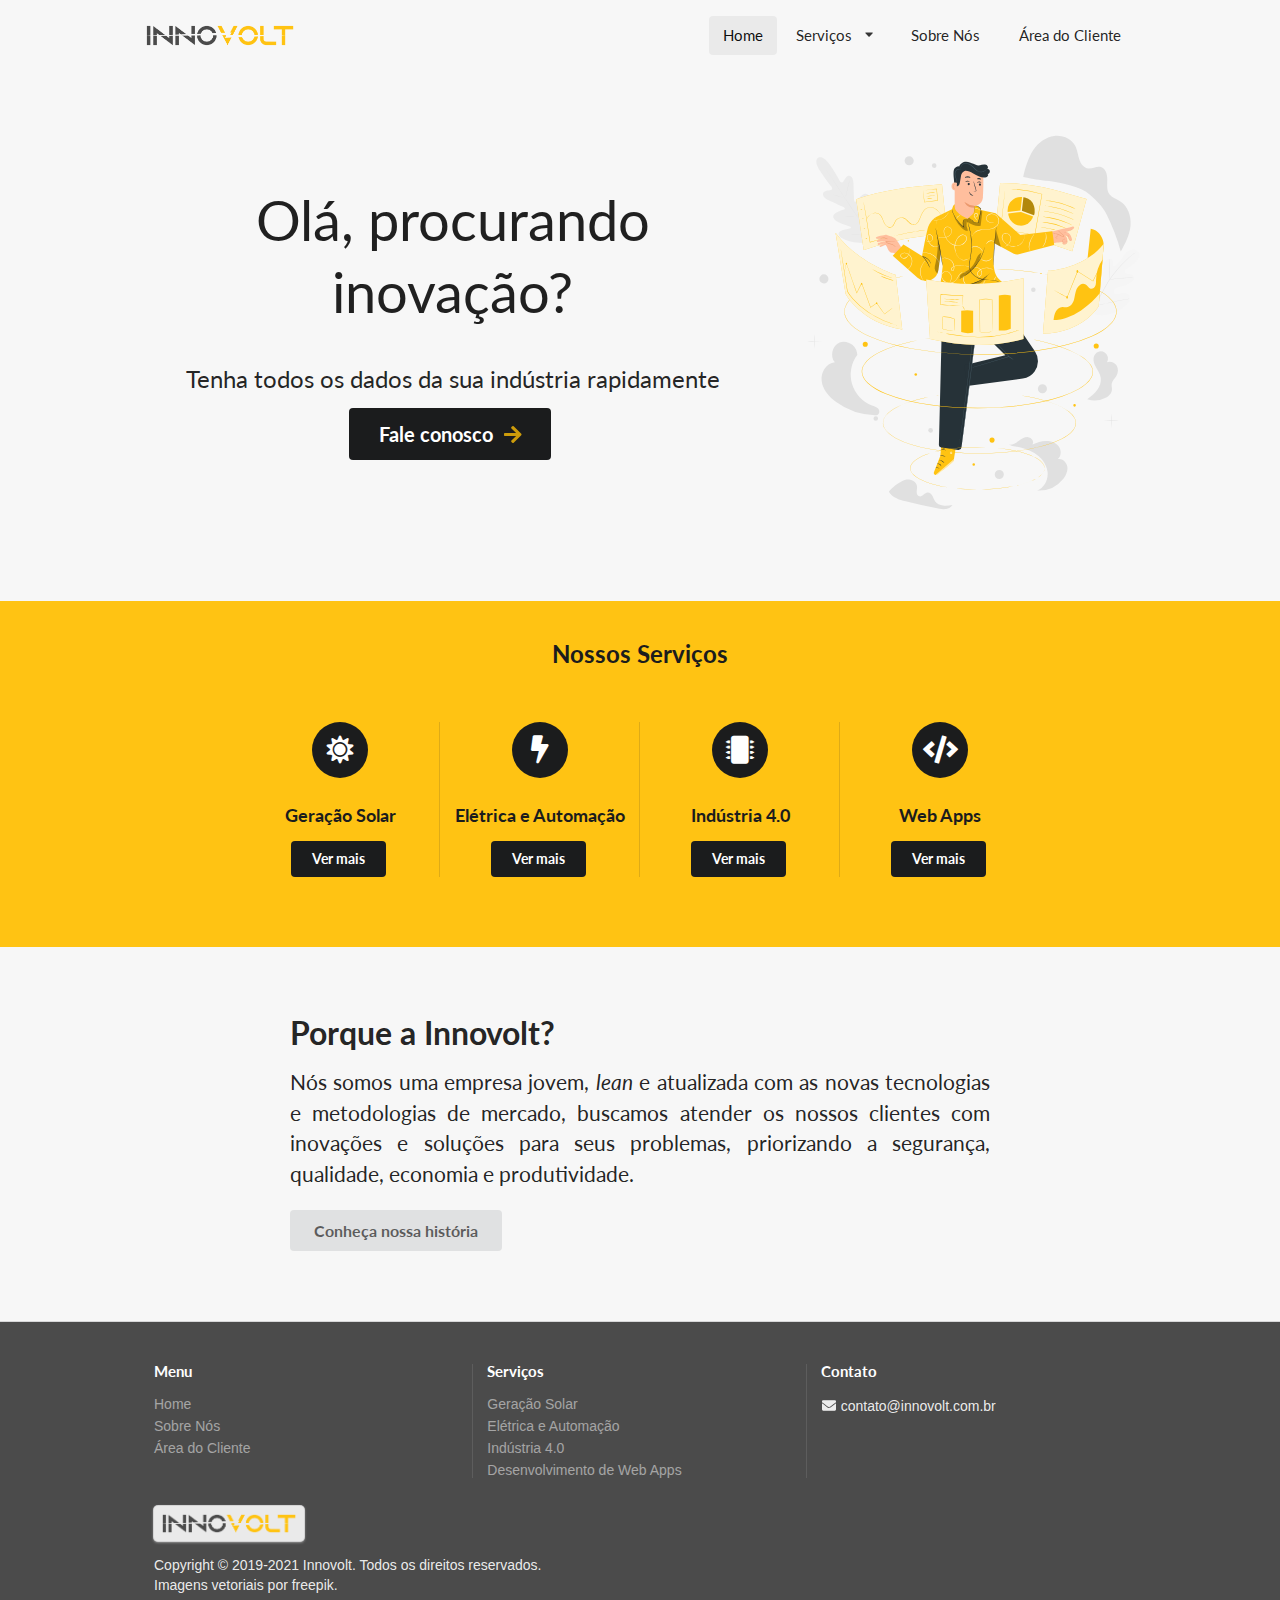
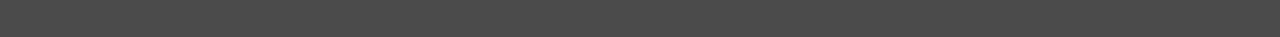
==== commit 69fd978c: "Deploying to gh-pages from  @ ca084576366ef4c62cec1ae1304b3cb9c7601cba 🚀" ====
--- a/index.html
+++ b/index.html
@@ -1 +1 @@
-<!DOCTYPE html><html><head><meta name="viewport" content="width=device-width"/><meta charSet="utf-8"/><title>Innovolt | Home</title><link rel="icon" href="/static/favicon.ico"/><meta name="next-head-count" content="4"/><link rel="preload" href="/_next/static/css/6bb2fb6097a0496649f0.css" as="style"/><link rel="stylesheet" href="/_next/static/css/6bb2fb6097a0496649f0.css" data-n-g=""/><link rel="preload" href="/_next/static/css/40cf3c150cb75ec1f7aa.css" as="style"/><link rel="stylesheet" href="/_next/static/css/40cf3c150cb75ec1f7aa.css" data-n-g=""/><noscript data-n-css=""></noscript><link rel="preload" href="/_next/static/chunks/main-6cc0304f00d48a429fa6.js" as="script"/><link rel="preload" href="/_next/static/chunks/webpack-eb080e3f091731f228fb.js" as="script"/><link rel="preload" href="/_next/static/chunks/framework.490e6e89fb7343c23de5.js" as="script"/><link rel="preload" href="/_next/static/chunks/3403a186.19830e50427f38e47434.js" as="script"/><link rel="preload" href="/_next/static/chunks/commons.7f2dccab8e97199934ac.js" as="script"/><link rel="preload" href="/_next/static/chunks/pages/_app-328032edddc5dd95cccf.js" as="script"/><link rel="preload" href="/_next/static/chunks/9cb770488754d85770226c2c24ff27d24254b1a4.6bc5ae23fe6420b3ab3e.js" as="script"/><link rel="preload" href="/_next/static/chunks/5da562428ef75a762dd41e5d6d1495f724717636.6a61fdbf551b3d4a6ad0.js" as="script"/><link rel="preload" href="/_next/static/chunks/0ab938195754e38c10079136d846232bdc2e714e.93eec4c9c47ddab2197d.js" as="script"/><link rel="preload" href="/_next/static/chunks/d166765bc4c72a716729d7941edd72d8657a1d27.e8a7cb105ec1e5d58a9d.js" as="script"/><link rel="preload" href="/_next/static/chunks/pages/index-365c71a973e68dc786cb.js" as="script"/></head><body><div id="__next"><div><div style="background-color:#f7f7f7"><div style="padding-top:1em;padding-bottom:1em;background-color:#f7f7f7;border-bottom:0" class="ui vertical center aligned segment"><div style="border-radius:0;border:0;max-width:1000px;margin:0 auto;box-shadow:none" class="ui large secondary menu"><div style="vertical-align:middle" class="ui container"><a style="padding:0" class="item"><img src="/static/logo-bolt.png" class="ui small image"/></a><div style="margin:0" class="right menu"><a style="margin:0" class="active item">Home</a><div name="servicos" style="background:none;color:none" role="listbox" aria-expanded="false" class="ui item simple dropdown" tabindex="0"><div aria-atomic="true" aria-live="polite" role="alert" class="divider text">Serviços</div><i aria-hidden="true" class="dropdown icon"></i><div class="menu transition"><div role="option" class="item">Geração Solar</div><div role="option" class="item">Elétrica e Automação</div><div role="option" class="item">Indústria 4.0</div><div role="option" class="item">Desenvolvimento de Web Apps</div></div></div><a class="item">Sobre Nós</a><a class="item">Área do Cliente</a></div></div></div><div class="ui container"><div style="max-width:1000px;min-height:530px;margin:0 auto" class="ui stackable grid"><div class="row"><div class="middle aligned ten wide column"><h1 style="font-size:4em;font-weight:normal;margin-bottom:0;margin-top:0" class="ui header">Olá, procurando inovação?</h1><h2 style="font-size:1.7em;font-weight:normal;margin-top:1.5em" class="ui header">Tenha todos os dados da sua indústria rapidamente</h2><button class="ui black huge button">Fale conosco<i aria-hidden="true" class="yellow arrow right icon"></i></button></div><div class="center aligned middle aligned six wide column"><div><img style="min-width:400px;margin:0 auto" src="/static/01.svg" class="ui small middle aligned image fade left visible transition"/></div></div></div></div></div></div><div style="padding-top:2em;padding-bottom:4em;background-color:#ffc313" class="ui inverted vertical center aligned segment"><div style="max-width:1000px;margin:0 auto" class="ui centered stackable divided grid"><div class="row"><div class="center aligned column"><h2 style="padding-bottom:1em;color:#1b1c1d" class="ui inverted header">Nossos Serviços</h2></div></div><div class="five column row"><div class="center aligned column"><h3 style="color:#1b1c1d" class="ui inverted header">Geração Solar</h3><button class="ui black button">Ver mais</button></div><div class="center aligned column"><h3 style="color:#1b1c1d" class="ui inverted header">Elétrica e Automação</h3><button class="ui black button">Ver mais</button></div><div class="center aligned column"><h3 style="color:#1b1c1d" class="ui inverted header">Indústria 4.0</h3><button class="ui black button">Ver mais</button></div><div class="center aligned column"><h3 style="color:#1b1c1d" class="ui inverted header">Web Apps</h3><button class="ui black button">Ver mais</button></div></div></div></div><div style="padding:5em 0em" class="ui vertical segment"><div style="max-width:1000px;margin:0 auto" class="ui text container"><h3 style="font-size:2em" class="ui header">Porque a Innovolt?</h3><p style="font-size:1.33em;text-align:justify">Nós somos uma empresa jovem, <i>lean</i> e atualizada com as novas tecnologias e metodologias de mercado, buscamos atender os nossos clientes com inovações e soluções para seus problemas, priorizando a segurança, qualidade, economia e produtividade.</p><button class="ui large button">Conheça nossa história</button></div></div><div style="padding-top:2em;padding-bottom:2em;background-color:#4b4b4b" class="ui inverted vertical segment"><div class="ui container"><div style="max-width:1000px;margin:0 auto" class="ui inverted stackable divided grid"><div class="three column row"><div class="column"><h4 class="ui inverted header">Menu</h4><div role="list" class="ui inverted link list"><a role="listitem" class="item">Home</a><a role="listitem" class="item">Sobre Nós</a><a role="listitem" class="item">Área do Cliente</a></div></div><div class="column"><h4 class="ui inverted header">Serviços</h4><div role="list" class="ui inverted link list"><a role="listitem" class="item">Geração Solar</a><a role="listitem" class="item">Elétrica e Automação</a><a role="listitem" class="item">Indústria 4.0</a><a role="listitem" class="item">Desenvolvimento de Web Apps</a></div></div><div class="column"><h4 class="ui inverted header">Contato</h4><i aria-hidden="true" class="mail icon"></i>contato@innovolt.com.br</div></div><div class="row"><div class="column"><div style="background-color:#eaeaea;max-width:150px;padding:0.5em" class="ui card"><div style="background-color:#eaeaea" class="ui image"><img src="/static/logo-bolt.png"/></div></div>Copyright © 2019-2021 Innovolt. Todos os direitos reservados.<br/><a href="https://stories.freepik.com/" style="color:rgba(255,255,255,.9);text-decoration:none">Imagens vetoriais por freepik.</a></div></div></div></div></div></div></div></div><script id="__NEXT_DATA__" type="application/json">{"props":{"pageProps":{}},"page":"/","query":{},"buildId":"KnyqRJ5ehKU9XBtRVUlxo","nextExport":true,"autoExport":true,"isFallback":false}</script><script nomodule="" src="/_next/static/chunks/polyfills-ad7fa6b2f983b6a0d94c.js"></script><script src="/_next/static/chunks/main-6cc0304f00d48a429fa6.js" async=""></script><script src="/_next/static/chunks/webpack-eb080e3f091731f228fb.js" async=""></script><script src="/_next/static/chunks/framework.490e6e89fb7343c23de5.js" async=""></script><script src="/_next/static/chunks/3403a186.19830e50427f38e47434.js" async=""></script><script src="/_next/static/chunks/commons.7f2dccab8e97199934ac.js" async=""></script><script src="/_next/static/chunks/pages/_app-328032edddc5dd95cccf.js" async=""></script><script src="/_next/static/chunks/9cb770488754d85770226c2c24ff27d24254b1a4.6bc5ae23fe6420b3ab3e.js" async=""></script><script src="/_next/static/chunks/5da562428ef75a762dd41e5d6d1495f724717636.6a61fdbf551b3d4a6ad0.js" async=""></script><script src="/_next/static/chunks/0ab938195754e38c10079136d846232bdc2e714e.93eec4c9c47ddab2197d.js" async=""></script><script src="/_next/static/chunks/d166765bc4c72a716729d7941edd72d8657a1d27.e8a7cb105ec1e5d58a9d.js" async=""></script><script src="/_next/static/chunks/pages/index-365c71a973e68dc786cb.js" async=""></script><script src="/_next/static/KnyqRJ5ehKU9XBtRVUlxo/_buildManifest.js" async=""></script><script src="/_next/static/KnyqRJ5ehKU9XBtRVUlxo/_ssgManifest.js" async=""></script></body></html>+<!DOCTYPE html><html><head><meta name="viewport" content="width=device-width"/><meta charSet="utf-8"/><title>Innovolt | Home</title><link rel="icon" href="/static/favicon.ico"/><meta name="google-site-verification" content="grJjnXeSPFXzJP8JJHLMsR4F4mEwl1LVI_w4H3OPXa4"/><meta name="next-head-count" content="5"/><link rel="preload" href="/_next/static/css/6bb2fb6097a0496649f0.css" as="style"/><link rel="stylesheet" href="/_next/static/css/6bb2fb6097a0496649f0.css" data-n-g=""/><link rel="preload" href="/_next/static/css/40cf3c150cb75ec1f7aa.css" as="style"/><link rel="stylesheet" href="/_next/static/css/40cf3c150cb75ec1f7aa.css" data-n-g=""/><noscript data-n-css=""></noscript><link rel="preload" href="/_next/static/chunks/main-6cc0304f00d48a429fa6.js" as="script"/><link rel="preload" href="/_next/static/chunks/webpack-eb080e3f091731f228fb.js" as="script"/><link rel="preload" href="/_next/static/chunks/framework.490e6e89fb7343c23de5.js" as="script"/><link rel="preload" href="/_next/static/chunks/3403a186.19830e50427f38e47434.js" as="script"/><link rel="preload" href="/_next/static/chunks/commons.7f2dccab8e97199934ac.js" as="script"/><link rel="preload" href="/_next/static/chunks/pages/_app-328032edddc5dd95cccf.js" as="script"/><link rel="preload" href="/_next/static/chunks/9cb770488754d85770226c2c24ff27d24254b1a4.6bc5ae23fe6420b3ab3e.js" as="script"/><link rel="preload" href="/_next/static/chunks/5da562428ef75a762dd41e5d6d1495f724717636.6a61fdbf551b3d4a6ad0.js" as="script"/><link rel="preload" href="/_next/static/chunks/0ab938195754e38c10079136d846232bdc2e714e.93eec4c9c47ddab2197d.js" as="script"/><link rel="preload" href="/_next/static/chunks/d166765bc4c72a716729d7941edd72d8657a1d27.e8a7cb105ec1e5d58a9d.js" as="script"/><link rel="preload" href="/_next/static/chunks/pages/index-cc4f26887131120c2274.js" as="script"/></head><body><div id="__next"><div><div style="background-color:#f7f7f7"><div style="padding-top:1em;padding-bottom:1em;background-color:#f7f7f7;border-bottom:0" class="ui vertical center aligned segment"><div style="border-radius:0;border:0;max-width:1000px;margin:0 auto;box-shadow:none" class="ui large secondary menu"><div style="vertical-align:middle" class="ui container"><a style="padding:0" class="item"><img src="/static/logo-bolt.png" class="ui small image"/></a><div style="margin:0" class="right menu"><a style="margin:0" class="active item">Home</a><div name="servicos" style="background:none;color:none" role="listbox" aria-expanded="false" class="ui item simple dropdown" tabindex="0"><div aria-atomic="true" aria-live="polite" role="alert" class="divider text">Serviços</div><i aria-hidden="true" class="dropdown icon"></i><div class="menu transition"><div role="option" class="item">Geração Solar</div><div role="option" class="item">Elétrica e Automação</div><div role="option" class="item">Indústria 4.0</div><div role="option" class="item">Desenvolvimento de Web Apps</div></div></div><a class="item">Sobre Nós</a><a class="item">Área do Cliente</a></div></div></div><div class="ui container"><div style="max-width:1000px;min-height:530px;margin:0 auto" class="ui stackable grid"><div class="row"><div class="middle aligned ten wide column"><h1 style="font-size:4em;font-weight:normal;margin-bottom:0;margin-top:0" class="ui header">Olá, procurando inovação?</h1><h2 style="font-size:1.7em;font-weight:normal;margin-top:1.5em" class="ui header">Tenha todos os dados da sua indústria rapidamente</h2><button class="ui black huge button">Fale conosco<i aria-hidden="true" class="yellow arrow right icon"></i></button></div><div class="center aligned middle aligned six wide column"><div><img style="min-width:400px;margin:0 auto" src="/static/01.svg" class="ui small middle aligned image fade left visible transition"/></div></div></div></div></div></div><div style="padding-top:2em;padding-bottom:4em;background-color:#ffc313" class="ui inverted vertical center aligned segment"><div style="max-width:1000px;margin:0 auto" class="ui centered stackable divided grid"><div class="row"><div class="center aligned column"><h2 style="padding-bottom:1em;color:#1b1c1d" class="ui inverted header">Nossos Serviços</h2></div></div><div class="five column row"><div class="center aligned column"><h3 style="color:#1b1c1d" class="ui inverted header">Geração Solar</h3><button class="ui black button">Ver mais</button></div><div class="center aligned column"><h3 style="color:#1b1c1d" class="ui inverted header">Elétrica e Automação</h3><button class="ui black button">Ver mais</button></div><div class="center aligned column"><h3 style="color:#1b1c1d" class="ui inverted header">Indústria 4.0</h3><button class="ui black button">Ver mais</button></div><div class="center aligned column"><h3 style="color:#1b1c1d" class="ui inverted header">Web Apps</h3><button class="ui black button">Ver mais</button></div></div></div></div><div style="padding:5em 0em" class="ui vertical segment"><div style="max-width:1000px;margin:0 auto" class="ui text container"><h3 style="font-size:2em" class="ui header">Porque a Innovolt?</h3><p style="font-size:1.33em;text-align:justify">Nós somos uma empresa jovem, <i>lean</i> e atualizada com as novas tecnologias e metodologias de mercado, buscamos atender os nossos clientes com inovações e soluções para seus problemas, priorizando a segurança, qualidade, economia e produtividade.</p><button class="ui large button">Conheça nossa história</button></div></div><div style="padding-top:2em;padding-bottom:2em;background-color:#4b4b4b" class="ui inverted vertical segment"><div class="ui container"><div style="max-width:1000px;margin:0 auto" class="ui inverted stackable divided grid"><div class="three column row"><div class="column"><h4 class="ui inverted header">Menu</h4><div role="list" class="ui inverted link list"><a role="listitem" class="item">Home</a><a role="listitem" class="item">Sobre Nós</a><a role="listitem" class="item">Área do Cliente</a></div></div><div class="column"><h4 class="ui inverted header">Serviços</h4><div role="list" class="ui inverted link list"><a role="listitem" class="item">Geração Solar</a><a role="listitem" class="item">Elétrica e Automação</a><a role="listitem" class="item">Indústria 4.0</a><a role="listitem" class="item">Desenvolvimento de Web Apps</a></div></div><div class="column"><h4 class="ui inverted header">Contato</h4><i aria-hidden="true" class="mail icon"></i>contato@innovolt.com.br</div></div><div class="row"><div class="column"><div style="background-color:#eaeaea;max-width:150px;padding:0.5em" class="ui card"><div style="background-color:#eaeaea" class="ui image"><img src="/static/logo-bolt.png"/></div></div>Copyright © 2019-2021 Innovolt. Todos os direitos reservados.<br/><a href="https://stories.freepik.com/" style="color:rgba(255,255,255,.9);text-decoration:none">Imagens vetoriais por freepik.</a></div></div></div></div></div></div></div></div><script id="__NEXT_DATA__" type="application/json">{"props":{"pageProps":{}},"page":"/","query":{},"buildId":"AufRXgZoi7eiI1Ir0j5YS","nextExport":true,"autoExport":true,"isFallback":false}</script><script nomodule="" src="/_next/static/chunks/polyfills-ad7fa6b2f983b6a0d94c.js"></script><script src="/_next/static/chunks/main-6cc0304f00d48a429fa6.js" async=""></script><script src="/_next/static/chunks/webpack-eb080e3f091731f228fb.js" async=""></script><script src="/_next/static/chunks/framework.490e6e89fb7343c23de5.js" async=""></script><script src="/_next/static/chunks/3403a186.19830e50427f38e47434.js" async=""></script><script src="/_next/static/chunks/commons.7f2dccab8e97199934ac.js" async=""></script><script src="/_next/static/chunks/pages/_app-328032edddc5dd95cccf.js" async=""></script><script src="/_next/static/chunks/9cb770488754d85770226c2c24ff27d24254b1a4.6bc5ae23fe6420b3ab3e.js" async=""></script><script src="/_next/static/chunks/5da562428ef75a762dd41e5d6d1495f724717636.6a61fdbf551b3d4a6ad0.js" async=""></script><script src="/_next/static/chunks/0ab938195754e38c10079136d846232bdc2e714e.93eec4c9c47ddab2197d.js" async=""></script><script src="/_next/static/chunks/d166765bc4c72a716729d7941edd72d8657a1d27.e8a7cb105ec1e5d58a9d.js" async=""></script><script src="/_next/static/chunks/pages/index-cc4f26887131120c2274.js" async=""></script><script src="/_next/static/AufRXgZoi7eiI1Ir0j5YS/_buildManifest.js" async=""></script><script src="/_next/static/AufRXgZoi7eiI1Ir0j5YS/_ssgManifest.js" async=""></script></body></html>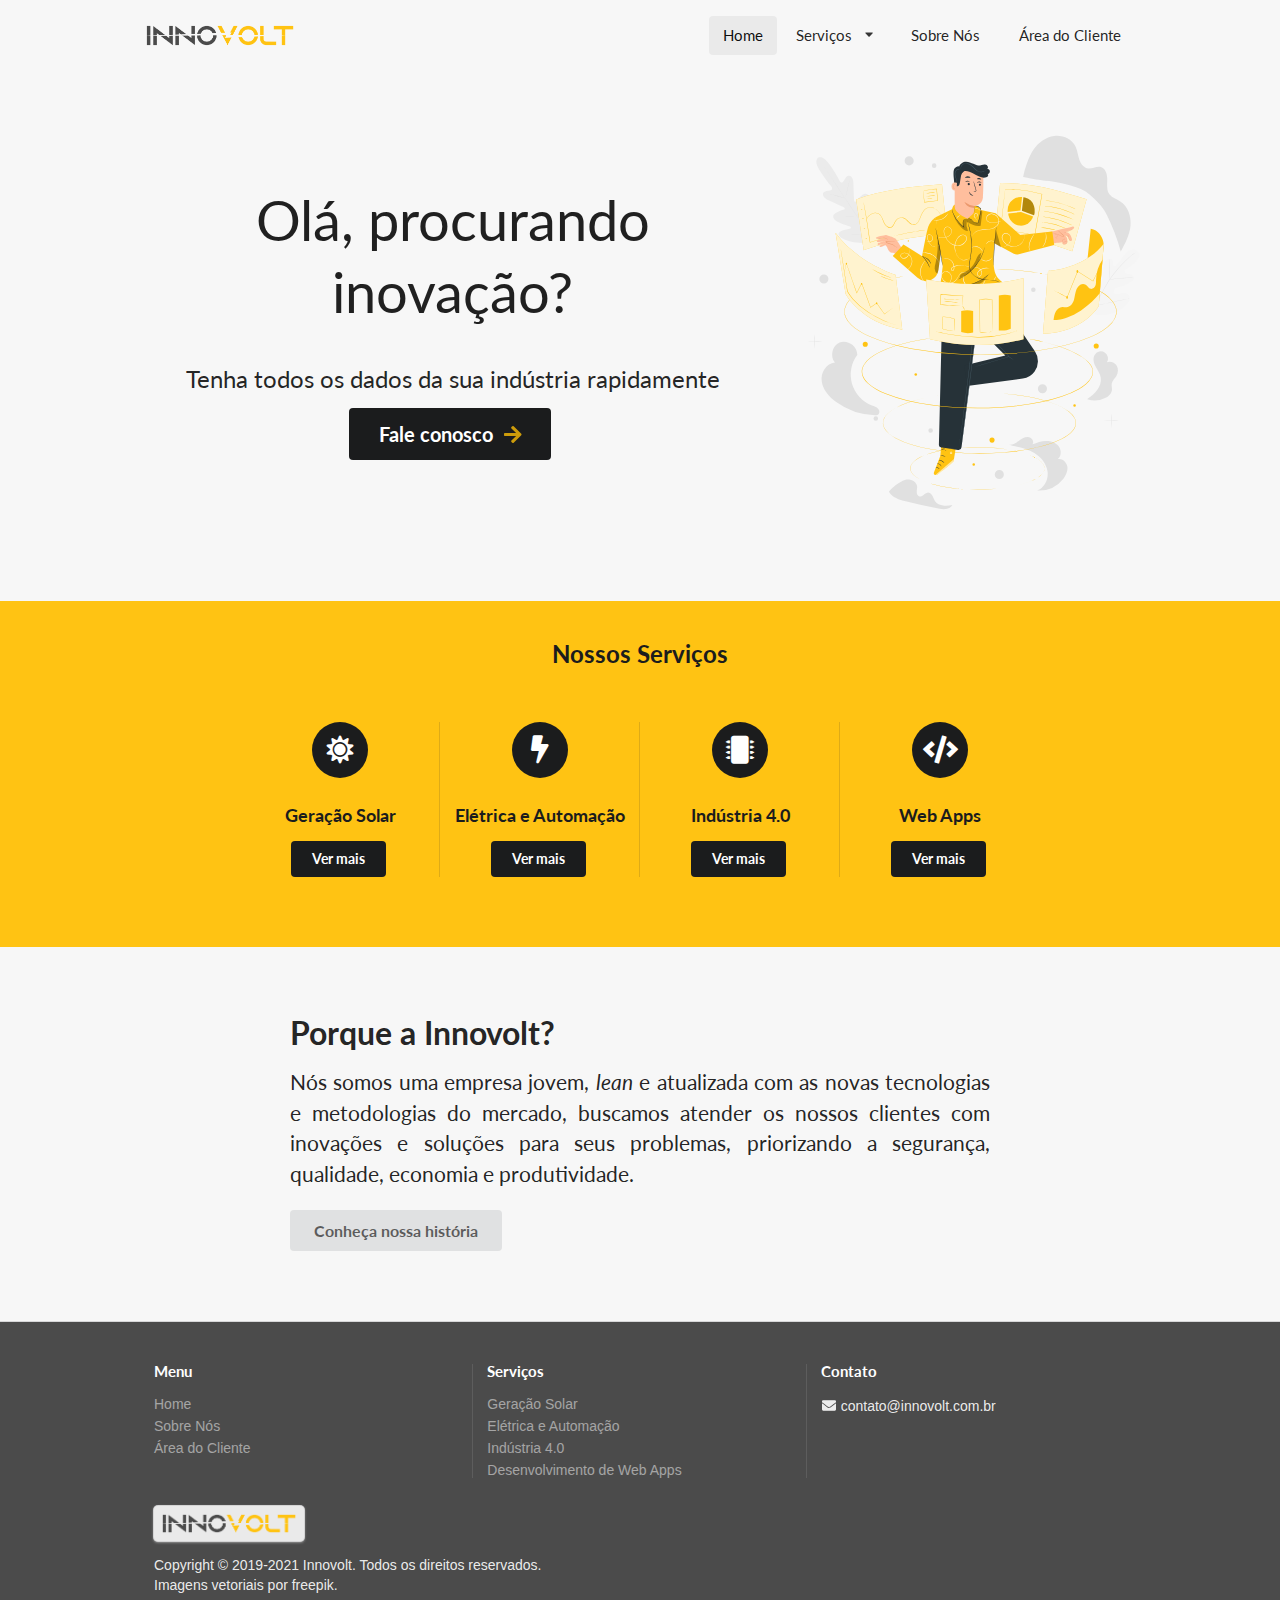
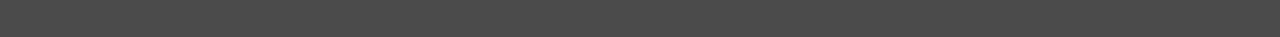
==== commit e24996fd: "Deploying to gh-pages from  @ 65871e324b123147bea9e00e133123223a6e374b 🚀" ====
--- a/index.html
+++ b/index.html
@@ -1 +1 @@
-<!DOCTYPE html><html><head><meta name="viewport" content="width=device-width"/><meta charSet="utf-8"/><title>Innovolt | Home</title><link rel="icon" href="/static/favicon.ico"/><meta name="google-site-verification" content="grJjnXeSPFXzJP8JJHLMsR4F4mEwl1LVI_w4H3OPXa4"/><meta name="next-head-count" content="5"/><link rel="preload" href="/_next/static/css/6bb2fb6097a0496649f0.css" as="style"/><link rel="stylesheet" href="/_next/static/css/6bb2fb6097a0496649f0.css" data-n-g=""/><link rel="preload" href="/_next/static/css/40cf3c150cb75ec1f7aa.css" as="style"/><link rel="stylesheet" href="/_next/static/css/40cf3c150cb75ec1f7aa.css" data-n-g=""/><noscript data-n-css=""></noscript><link rel="preload" href="/_next/static/chunks/main-6cc0304f00d48a429fa6.js" as="script"/><link rel="preload" href="/_next/static/chunks/webpack-eb080e3f091731f228fb.js" as="script"/><link rel="preload" href="/_next/static/chunks/framework.490e6e89fb7343c23de5.js" as="script"/><link rel="preload" href="/_next/static/chunks/3403a186.19830e50427f38e47434.js" as="script"/><link rel="preload" href="/_next/static/chunks/commons.7f2dccab8e97199934ac.js" as="script"/><link rel="preload" href="/_next/static/chunks/pages/_app-328032edddc5dd95cccf.js" as="script"/><link rel="preload" href="/_next/static/chunks/9cb770488754d85770226c2c24ff27d24254b1a4.6bc5ae23fe6420b3ab3e.js" as="script"/><link rel="preload" href="/_next/static/chunks/5da562428ef75a762dd41e5d6d1495f724717636.6a61fdbf551b3d4a6ad0.js" as="script"/><link rel="preload" href="/_next/static/chunks/0ab938195754e38c10079136d846232bdc2e714e.93eec4c9c47ddab2197d.js" as="script"/><link rel="preload" href="/_next/static/chunks/d166765bc4c72a716729d7941edd72d8657a1d27.e8a7cb105ec1e5d58a9d.js" as="script"/><link rel="preload" href="/_next/static/chunks/pages/index-cc4f26887131120c2274.js" as="script"/></head><body><div id="__next"><div><div style="background-color:#f7f7f7"><div style="padding-top:1em;padding-bottom:1em;background-color:#f7f7f7;border-bottom:0" class="ui vertical center aligned segment"><div style="border-radius:0;border:0;max-width:1000px;margin:0 auto;box-shadow:none" class="ui large secondary menu"><div style="vertical-align:middle" class="ui container"><a style="padding:0" class="item"><img src="/static/logo-bolt.png" class="ui small image"/></a><div style="margin:0" class="right menu"><a style="margin:0" class="active item">Home</a><div name="servicos" style="background:none;color:none" role="listbox" aria-expanded="false" class="ui item simple dropdown" tabindex="0"><div aria-atomic="true" aria-live="polite" role="alert" class="divider text">Serviços</div><i aria-hidden="true" class="dropdown icon"></i><div class="menu transition"><div role="option" class="item">Geração Solar</div><div role="option" class="item">Elétrica e Automação</div><div role="option" class="item">Indústria 4.0</div><div role="option" class="item">Desenvolvimento de Web Apps</div></div></div><a class="item">Sobre Nós</a><a class="item">Área do Cliente</a></div></div></div><div class="ui container"><div style="max-width:1000px;min-height:530px;margin:0 auto" class="ui stackable grid"><div class="row"><div class="middle aligned ten wide column"><h1 style="font-size:4em;font-weight:normal;margin-bottom:0;margin-top:0" class="ui header">Olá, procurando inovação?</h1><h2 style="font-size:1.7em;font-weight:normal;margin-top:1.5em" class="ui header">Tenha todos os dados da sua indústria rapidamente</h2><button class="ui black huge button">Fale conosco<i aria-hidden="true" class="yellow arrow right icon"></i></button></div><div class="center aligned middle aligned six wide column"><div><img style="min-width:400px;margin:0 auto" src="/static/01.svg" class="ui small middle aligned image fade left visible transition"/></div></div></div></div></div></div><div style="padding-top:2em;padding-bottom:4em;background-color:#ffc313" class="ui inverted vertical center aligned segment"><div style="max-width:1000px;margin:0 auto" class="ui centered stackable divided grid"><div class="row"><div class="center aligned column"><h2 style="padding-bottom:1em;color:#1b1c1d" class="ui inverted header">Nossos Serviços</h2></div></div><div class="five column row"><div class="center aligned column"><h3 style="color:#1b1c1d" class="ui inverted header">Geração Solar</h3><button class="ui black button">Ver mais</button></div><div class="center aligned column"><h3 style="color:#1b1c1d" class="ui inverted header">Elétrica e Automação</h3><button class="ui black button">Ver mais</button></div><div class="center aligned column"><h3 style="color:#1b1c1d" class="ui inverted header">Indústria 4.0</h3><button class="ui black button">Ver mais</button></div><div class="center aligned column"><h3 style="color:#1b1c1d" class="ui inverted header">Web Apps</h3><button class="ui black button">Ver mais</button></div></div></div></div><div style="padding:5em 0em" class="ui vertical segment"><div style="max-width:1000px;margin:0 auto" class="ui text container"><h3 style="font-size:2em" class="ui header">Porque a Innovolt?</h3><p style="font-size:1.33em;text-align:justify">Nós somos uma empresa jovem, <i>lean</i> e atualizada com as novas tecnologias e metodologias de mercado, buscamos atender os nossos clientes com inovações e soluções para seus problemas, priorizando a segurança, qualidade, economia e produtividade.</p><button class="ui large button">Conheça nossa história</button></div></div><div style="padding-top:2em;padding-bottom:2em;background-color:#4b4b4b" class="ui inverted vertical segment"><div class="ui container"><div style="max-width:1000px;margin:0 auto" class="ui inverted stackable divided grid"><div class="three column row"><div class="column"><h4 class="ui inverted header">Menu</h4><div role="list" class="ui inverted link list"><a role="listitem" class="item">Home</a><a role="listitem" class="item">Sobre Nós</a><a role="listitem" class="item">Área do Cliente</a></div></div><div class="column"><h4 class="ui inverted header">Serviços</h4><div role="list" class="ui inverted link list"><a role="listitem" class="item">Geração Solar</a><a role="listitem" class="item">Elétrica e Automação</a><a role="listitem" class="item">Indústria 4.0</a><a role="listitem" class="item">Desenvolvimento de Web Apps</a></div></div><div class="column"><h4 class="ui inverted header">Contato</h4><i aria-hidden="true" class="mail icon"></i>contato@innovolt.com.br</div></div><div class="row"><div class="column"><div style="background-color:#eaeaea;max-width:150px;padding:0.5em" class="ui card"><div style="background-color:#eaeaea" class="ui image"><img src="/static/logo-bolt.png"/></div></div>Copyright © 2019-2021 Innovolt. Todos os direitos reservados.<br/><a href="https://stories.freepik.com/" style="color:rgba(255,255,255,.9);text-decoration:none">Imagens vetoriais por freepik.</a></div></div></div></div></div></div></div></div><script id="__NEXT_DATA__" type="application/json">{"props":{"pageProps":{}},"page":"/","query":{},"buildId":"AufRXgZoi7eiI1Ir0j5YS","nextExport":true,"autoExport":true,"isFallback":false}</script><script nomodule="" src="/_next/static/chunks/polyfills-ad7fa6b2f983b6a0d94c.js"></script><script src="/_next/static/chunks/main-6cc0304f00d48a429fa6.js" async=""></script><script src="/_next/static/chunks/webpack-eb080e3f091731f228fb.js" async=""></script><script src="/_next/static/chunks/framework.490e6e89fb7343c23de5.js" async=""></script><script src="/_next/static/chunks/3403a186.19830e50427f38e47434.js" async=""></script><script src="/_next/static/chunks/commons.7f2dccab8e97199934ac.js" async=""></script><script src="/_next/static/chunks/pages/_app-328032edddc5dd95cccf.js" async=""></script><script src="/_next/static/chunks/9cb770488754d85770226c2c24ff27d24254b1a4.6bc5ae23fe6420b3ab3e.js" async=""></script><script src="/_next/static/chunks/5da562428ef75a762dd41e5d6d1495f724717636.6a61fdbf551b3d4a6ad0.js" async=""></script><script src="/_next/static/chunks/0ab938195754e38c10079136d846232bdc2e714e.93eec4c9c47ddab2197d.js" async=""></script><script src="/_next/static/chunks/d166765bc4c72a716729d7941edd72d8657a1d27.e8a7cb105ec1e5d58a9d.js" async=""></script><script src="/_next/static/chunks/pages/index-cc4f26887131120c2274.js" async=""></script><script src="/_next/static/AufRXgZoi7eiI1Ir0j5YS/_buildManifest.js" async=""></script><script src="/_next/static/AufRXgZoi7eiI1Ir0j5YS/_ssgManifest.js" async=""></script></body></html>+<!DOCTYPE html><html><head><meta name="viewport" content="width=device-width"/><meta charSet="utf-8"/><title>Innovolt | Home</title><link rel="icon" href="/static/favicon.ico"/><meta name="google-site-verification" content="grJjnXeSPFXzJP8JJHLMsR4F4mEwl1LVI_w4H3OPXa4"/><meta name="next-head-count" content="5"/><link rel="preload" href="/_next/static/css/6bb2fb6097a0496649f0.css" as="style"/><link rel="stylesheet" href="/_next/static/css/6bb2fb6097a0496649f0.css" data-n-g=""/><link rel="preload" href="/_next/static/css/40cf3c150cb75ec1f7aa.css" as="style"/><link rel="stylesheet" href="/_next/static/css/40cf3c150cb75ec1f7aa.css" data-n-g=""/><noscript data-n-css=""></noscript><link rel="preload" href="/_next/static/chunks/main-6cc0304f00d48a429fa6.js" as="script"/><link rel="preload" href="/_next/static/chunks/webpack-eb080e3f091731f228fb.js" as="script"/><link rel="preload" href="/_next/static/chunks/framework.490e6e89fb7343c23de5.js" as="script"/><link rel="preload" href="/_next/static/chunks/3403a186.19830e50427f38e47434.js" as="script"/><link rel="preload" href="/_next/static/chunks/commons.7f2dccab8e97199934ac.js" as="script"/><link rel="preload" href="/_next/static/chunks/pages/_app-328032edddc5dd95cccf.js" as="script"/><link rel="preload" href="/_next/static/chunks/9cb770488754d85770226c2c24ff27d24254b1a4.6bc5ae23fe6420b3ab3e.js" as="script"/><link rel="preload" href="/_next/static/chunks/5da562428ef75a762dd41e5d6d1495f724717636.6a61fdbf551b3d4a6ad0.js" as="script"/><link rel="preload" href="/_next/static/chunks/0ab938195754e38c10079136d846232bdc2e714e.93eec4c9c47ddab2197d.js" as="script"/><link rel="preload" href="/_next/static/chunks/d166765bc4c72a716729d7941edd72d8657a1d27.e8a7cb105ec1e5d58a9d.js" as="script"/><link rel="preload" href="/_next/static/chunks/pages/index-bd7ceb93fbfec9eb26b9.js" as="script"/></head><body><div id="__next"><div><div style="background-color:#f7f7f7"><div style="padding-top:1em;padding-bottom:1em;background-color:#f7f7f7;border-bottom:0" class="ui vertical center aligned segment"><div style="border-radius:0;border:0;max-width:1000px;margin:0 auto;box-shadow:none" class="ui large secondary menu"><div style="vertical-align:middle" class="ui container"><a style="padding:0" class="item"><img src="/static/logo-bolt.png" class="ui small image"/></a><div style="margin:0" class="right menu"><a style="margin:0" class="active item">Home</a><div name="servicos" style="background:none;color:none" role="listbox" aria-expanded="false" class="ui item simple dropdown" tabindex="0"><div aria-atomic="true" aria-live="polite" role="alert" class="divider text">Serviços</div><i aria-hidden="true" class="dropdown icon"></i><div class="menu transition"><div role="option" class="item">Geração Solar</div><div role="option" class="item">Elétrica e Automação</div><div role="option" class="item">Indústria 4.0</div><div role="option" class="item">Desenvolvimento de Web Apps</div></div></div><a class="item">Sobre Nós</a><a class="item">Área do Cliente</a></div></div></div><div class="ui container"><div style="max-width:1000px;min-height:530px;margin:0 auto" class="ui stackable grid"><div class="row"><div class="middle aligned ten wide column"><h1 style="font-size:4em;font-weight:normal;margin-bottom:0;margin-top:0" class="ui header">Olá, procurando inovação?</h1><h2 style="font-size:1.7em;font-weight:normal;margin-top:1.5em" class="ui header">Tenha todos os dados da sua indústria rapidamente</h2><button class="ui black huge button">Fale conosco<i aria-hidden="true" class="yellow arrow right icon"></i></button></div><div class="center aligned middle aligned six wide column"><div><img style="min-width:400px;margin:0 auto" src="/static/01.svg" class="ui small middle aligned image fade left visible transition"/></div></div></div></div></div></div><div style="padding-top:2em;padding-bottom:4em;background-color:#ffc313" class="ui inverted vertical center aligned segment"><div style="max-width:1000px;margin:0 auto" class="ui centered stackable divided grid"><div class="row"><div class="center aligned column"><h2 style="padding-bottom:1em;color:#1b1c1d" class="ui inverted header">Nossos Serviços</h2></div></div><div class="five column row"><div class="center aligned column"><h3 style="color:#1b1c1d" class="ui inverted header">Geração Solar</h3><button class="ui black button">Ver mais</button></div><div class="center aligned column"><h3 style="color:#1b1c1d" class="ui inverted header">Elétrica e Automação</h3><button class="ui black button">Ver mais</button></div><div class="center aligned column"><h3 style="color:#1b1c1d" class="ui inverted header">Indústria 4.0</h3><button class="ui black button">Ver mais</button></div><div class="center aligned column"><h3 style="color:#1b1c1d" class="ui inverted header">Web Apps</h3><button class="ui black button">Ver mais</button></div></div></div></div><div style="padding:5em 0em" class="ui vertical segment"><div style="max-width:1000px;margin:0 auto" class="ui text container"><h3 style="font-size:2em" class="ui header">Porque a Innovolt?</h3><p style="font-size:1.33em;text-align:justify">Nós somos uma empresa jovem, <i>lean</i> e atualizada com as novas tecnologias e metodologias do mercado, buscamos atender os nossos clientes com inovações e soluções para seus problemas, priorizando a segurança, qualidade, economia e produtividade.</p><button class="ui large button">Conheça nossa história</button></div></div><div style="padding-top:2em;padding-bottom:2em;background-color:#4b4b4b" class="ui inverted vertical segment"><div class="ui container"><div style="max-width:1000px;margin:0 auto" class="ui inverted stackable divided grid"><div class="three column row"><div class="column"><h4 class="ui inverted header">Menu</h4><div role="list" class="ui inverted link list"><a role="listitem" class="item">Home</a><a role="listitem" class="item">Sobre Nós</a><a role="listitem" class="item">Área do Cliente</a></div></div><div class="column"><h4 class="ui inverted header">Serviços</h4><div role="list" class="ui inverted link list"><a role="listitem" class="item">Geração Solar</a><a role="listitem" class="item">Elétrica e Automação</a><a role="listitem" class="item">Indústria 4.0</a><a role="listitem" class="item">Desenvolvimento de Web Apps</a></div></div><div class="column"><h4 class="ui inverted header">Contato</h4><i aria-hidden="true" class="mail icon"></i>contato@innovolt.com.br</div></div><div class="row"><div class="column"><div style="background-color:#eaeaea;max-width:150px;padding:0.5em" class="ui card"><div style="background-color:#eaeaea" class="ui image"><img src="/static/logo-bolt.png"/></div></div>Copyright © 2019-2021 Innovolt. Todos os direitos reservados.<br/><a href="https://stories.freepik.com/" style="color:rgba(255,255,255,.9);text-decoration:none">Imagens vetoriais por freepik.</a></div></div></div></div></div></div></div></div><script id="__NEXT_DATA__" type="application/json">{"props":{"pageProps":{}},"page":"/","query":{},"buildId":"-eQHah4UNzQ2Jygr6Wa_5","nextExport":true,"autoExport":true,"isFallback":false}</script><script nomodule="" src="/_next/static/chunks/polyfills-ad7fa6b2f983b6a0d94c.js"></script><script src="/_next/static/chunks/main-6cc0304f00d48a429fa6.js" async=""></script><script src="/_next/static/chunks/webpack-eb080e3f091731f228fb.js" async=""></script><script src="/_next/static/chunks/framework.490e6e89fb7343c23de5.js" async=""></script><script src="/_next/static/chunks/3403a186.19830e50427f38e47434.js" async=""></script><script src="/_next/static/chunks/commons.7f2dccab8e97199934ac.js" async=""></script><script src="/_next/static/chunks/pages/_app-328032edddc5dd95cccf.js" async=""></script><script src="/_next/static/chunks/9cb770488754d85770226c2c24ff27d24254b1a4.6bc5ae23fe6420b3ab3e.js" async=""></script><script src="/_next/static/chunks/5da562428ef75a762dd41e5d6d1495f724717636.6a61fdbf551b3d4a6ad0.js" async=""></script><script src="/_next/static/chunks/0ab938195754e38c10079136d846232bdc2e714e.93eec4c9c47ddab2197d.js" async=""></script><script src="/_next/static/chunks/d166765bc4c72a716729d7941edd72d8657a1d27.e8a7cb105ec1e5d58a9d.js" async=""></script><script src="/_next/static/chunks/pages/index-bd7ceb93fbfec9eb26b9.js" async=""></script><script src="/_next/static/-eQHah4UNzQ2Jygr6Wa_5/_buildManifest.js" async=""></script><script src="/_next/static/-eQHah4UNzQ2Jygr6Wa_5/_ssgManifest.js" async=""></script></body></html>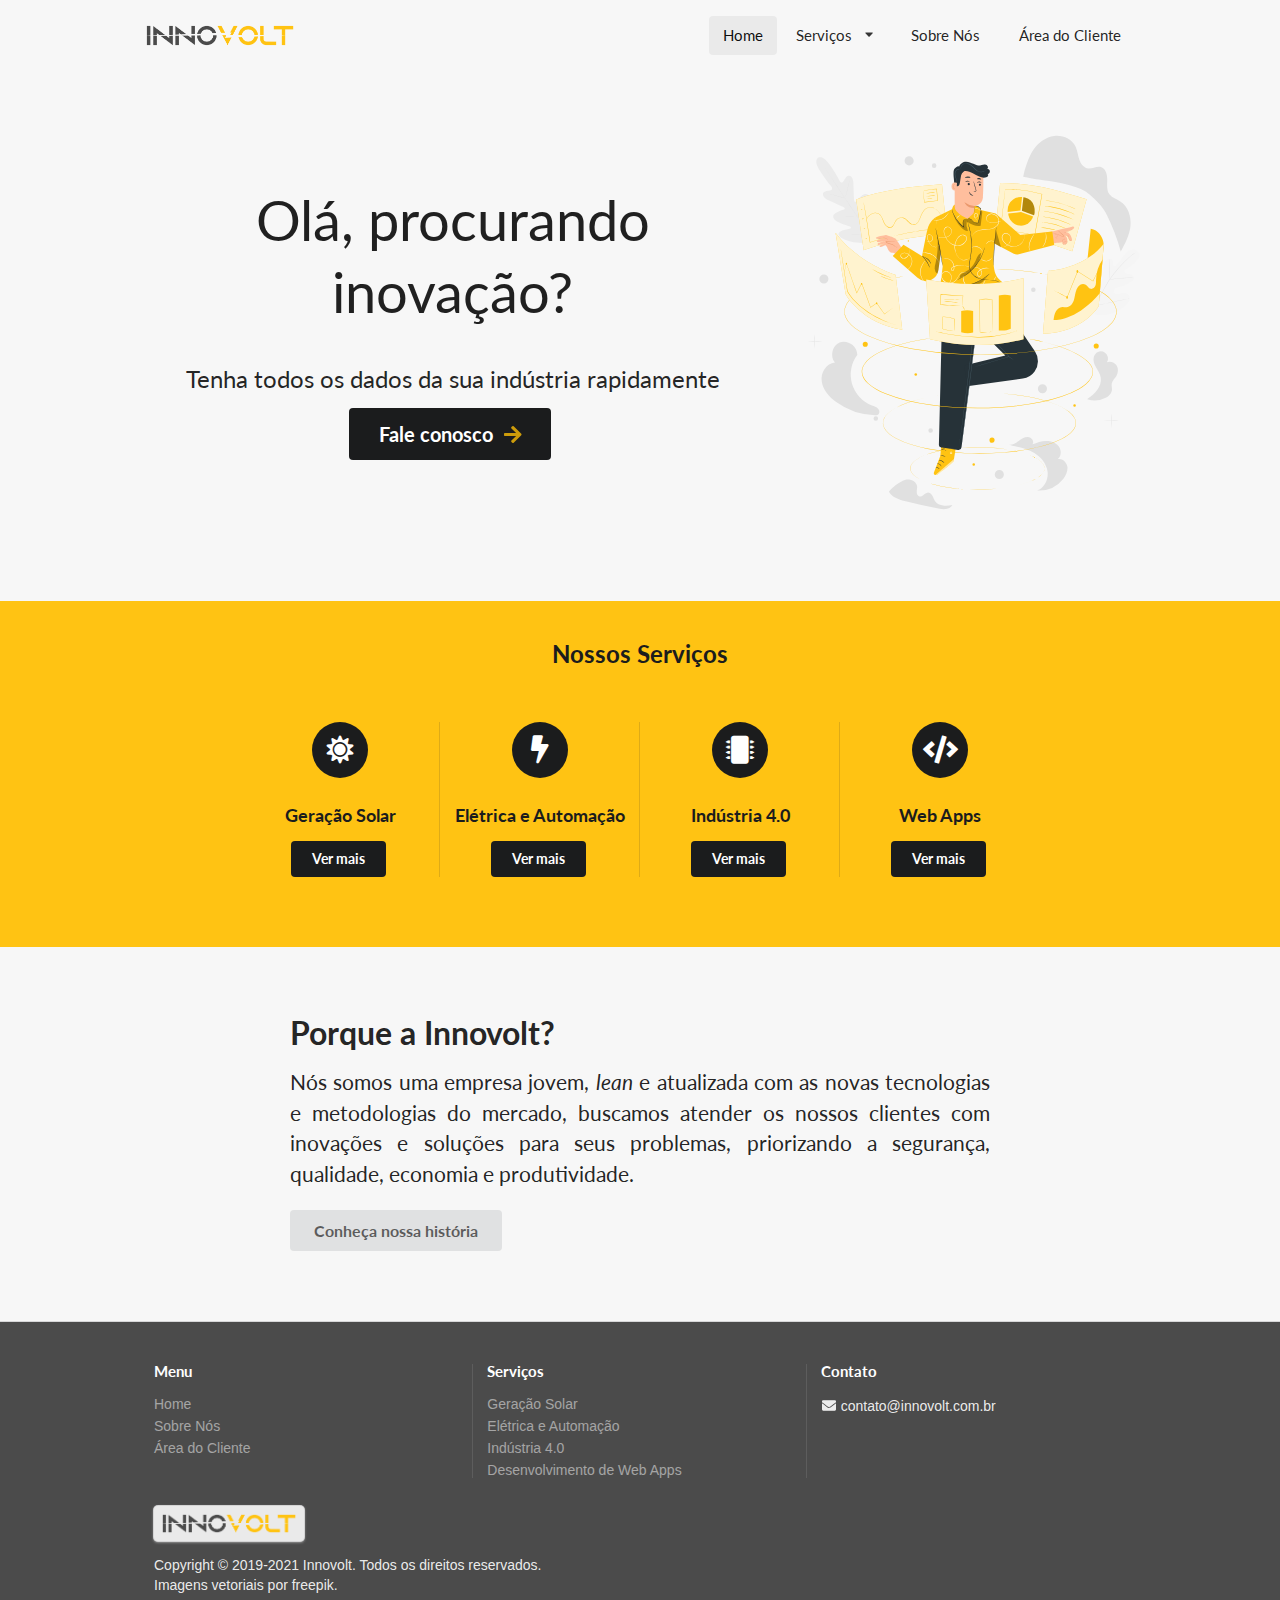
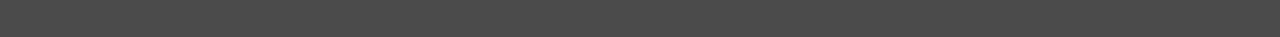
==== commit 37741a4d: "Deploying to gh-pages from  @ ca08fb2f0cf28c300a45b5777527ebf373ac9272 🚀" ====
--- a/index.html
+++ b/index.html
@@ -1 +1 @@
-<!DOCTYPE html><html><head><meta name="viewport" content="width=device-width"/><meta charSet="utf-8"/><title>Innovolt | Home</title><link rel="icon" href="/static/favicon.ico"/><meta name="google-site-verification" content="grJjnXeSPFXzJP8JJHLMsR4F4mEwl1LVI_w4H3OPXa4"/><meta name="next-head-count" content="5"/><link rel="preload" href="/_next/static/css/6bb2fb6097a0496649f0.css" as="style"/><link rel="stylesheet" href="/_next/static/css/6bb2fb6097a0496649f0.css" data-n-g=""/><link rel="preload" href="/_next/static/css/40cf3c150cb75ec1f7aa.css" as="style"/><link rel="stylesheet" href="/_next/static/css/40cf3c150cb75ec1f7aa.css" data-n-g=""/><noscript data-n-css=""></noscript><link rel="preload" href="/_next/static/chunks/main-6cc0304f00d48a429fa6.js" as="script"/><link rel="preload" href="/_next/static/chunks/webpack-eb080e3f091731f228fb.js" as="script"/><link rel="preload" href="/_next/static/chunks/framework.490e6e89fb7343c23de5.js" as="script"/><link rel="preload" href="/_next/static/chunks/3403a186.19830e50427f38e47434.js" as="script"/><link rel="preload" href="/_next/static/chunks/commons.7f2dccab8e97199934ac.js" as="script"/><link rel="preload" href="/_next/static/chunks/pages/_app-328032edddc5dd95cccf.js" as="script"/><link rel="preload" href="/_next/static/chunks/9cb770488754d85770226c2c24ff27d24254b1a4.6bc5ae23fe6420b3ab3e.js" as="script"/><link rel="preload" href="/_next/static/chunks/5da562428ef75a762dd41e5d6d1495f724717636.6a61fdbf551b3d4a6ad0.js" as="script"/><link rel="preload" href="/_next/static/chunks/0ab938195754e38c10079136d846232bdc2e714e.93eec4c9c47ddab2197d.js" as="script"/><link rel="preload" href="/_next/static/chunks/d166765bc4c72a716729d7941edd72d8657a1d27.e8a7cb105ec1e5d58a9d.js" as="script"/><link rel="preload" href="/_next/static/chunks/pages/index-bd7ceb93fbfec9eb26b9.js" as="script"/></head><body><div id="__next"><div><div style="background-color:#f7f7f7"><div style="padding-top:1em;padding-bottom:1em;background-color:#f7f7f7;border-bottom:0" class="ui vertical center aligned segment"><div style="border-radius:0;border:0;max-width:1000px;margin:0 auto;box-shadow:none" class="ui large secondary menu"><div style="vertical-align:middle" class="ui container"><a style="padding:0" class="item"><img src="/static/logo-bolt.png" class="ui small image"/></a><div style="margin:0" class="right menu"><a style="margin:0" class="active item">Home</a><div name="servicos" style="background:none;color:none" role="listbox" aria-expanded="false" class="ui item simple dropdown" tabindex="0"><div aria-atomic="true" aria-live="polite" role="alert" class="divider text">Serviços</div><i aria-hidden="true" class="dropdown icon"></i><div class="menu transition"><div role="option" class="item">Geração Solar</div><div role="option" class="item">Elétrica e Automação</div><div role="option" class="item">Indústria 4.0</div><div role="option" class="item">Desenvolvimento de Web Apps</div></div></div><a class="item">Sobre Nós</a><a class="item">Área do Cliente</a></div></div></div><div class="ui container"><div style="max-width:1000px;min-height:530px;margin:0 auto" class="ui stackable grid"><div class="row"><div class="middle aligned ten wide column"><h1 style="font-size:4em;font-weight:normal;margin-bottom:0;margin-top:0" class="ui header">Olá, procurando inovação?</h1><h2 style="font-size:1.7em;font-weight:normal;margin-top:1.5em" class="ui header">Tenha todos os dados da sua indústria rapidamente</h2><button class="ui black huge button">Fale conosco<i aria-hidden="true" class="yellow arrow right icon"></i></button></div><div class="center aligned middle aligned six wide column"><div><img style="min-width:400px;margin:0 auto" src="/static/01.svg" class="ui small middle aligned image fade left visible transition"/></div></div></div></div></div></div><div style="padding-top:2em;padding-bottom:4em;background-color:#ffc313" class="ui inverted vertical center aligned segment"><div style="max-width:1000px;margin:0 auto" class="ui centered stackable divided grid"><div class="row"><div class="center aligned column"><h2 style="padding-bottom:1em;color:#1b1c1d" class="ui inverted header">Nossos Serviços</h2></div></div><div class="five column row"><div class="center aligned column"><h3 style="color:#1b1c1d" class="ui inverted header">Geração Solar</h3><button class="ui black button">Ver mais</button></div><div class="center aligned column"><h3 style="color:#1b1c1d" class="ui inverted header">Elétrica e Automação</h3><button class="ui black button">Ver mais</button></div><div class="center aligned column"><h3 style="color:#1b1c1d" class="ui inverted header">Indústria 4.0</h3><button class="ui black button">Ver mais</button></div><div class="center aligned column"><h3 style="color:#1b1c1d" class="ui inverted header">Web Apps</h3><button class="ui black button">Ver mais</button></div></div></div></div><div style="padding:5em 0em" class="ui vertical segment"><div style="max-width:1000px;margin:0 auto" class="ui text container"><h3 style="font-size:2em" class="ui header">Porque a Innovolt?</h3><p style="font-size:1.33em;text-align:justify">Nós somos uma empresa jovem, <i>lean</i> e atualizada com as novas tecnologias e metodologias do mercado, buscamos atender os nossos clientes com inovações e soluções para seus problemas, priorizando a segurança, qualidade, economia e produtividade.</p><button class="ui large button">Conheça nossa história</button></div></div><div style="padding-top:2em;padding-bottom:2em;background-color:#4b4b4b" class="ui inverted vertical segment"><div class="ui container"><div style="max-width:1000px;margin:0 auto" class="ui inverted stackable divided grid"><div class="three column row"><div class="column"><h4 class="ui inverted header">Menu</h4><div role="list" class="ui inverted link list"><a role="listitem" class="item">Home</a><a role="listitem" class="item">Sobre Nós</a><a role="listitem" class="item">Área do Cliente</a></div></div><div class="column"><h4 class="ui inverted header">Serviços</h4><div role="list" class="ui inverted link list"><a role="listitem" class="item">Geração Solar</a><a role="listitem" class="item">Elétrica e Automação</a><a role="listitem" class="item">Indústria 4.0</a><a role="listitem" class="item">Desenvolvimento de Web Apps</a></div></div><div class="column"><h4 class="ui inverted header">Contato</h4><i aria-hidden="true" class="mail icon"></i>contato@innovolt.com.br</div></div><div class="row"><div class="column"><div style="background-color:#eaeaea;max-width:150px;padding:0.5em" class="ui card"><div style="background-color:#eaeaea" class="ui image"><img src="/static/logo-bolt.png"/></div></div>Copyright © 2019-2021 Innovolt. Todos os direitos reservados.<br/><a href="https://stories.freepik.com/" style="color:rgba(255,255,255,.9);text-decoration:none">Imagens vetoriais por freepik.</a></div></div></div></div></div></div></div></div><script id="__NEXT_DATA__" type="application/json">{"props":{"pageProps":{}},"page":"/","query":{},"buildId":"-eQHah4UNzQ2Jygr6Wa_5","nextExport":true,"autoExport":true,"isFallback":false}</script><script nomodule="" src="/_next/static/chunks/polyfills-ad7fa6b2f983b6a0d94c.js"></script><script src="/_next/static/chunks/main-6cc0304f00d48a429fa6.js" async=""></script><script src="/_next/static/chunks/webpack-eb080e3f091731f228fb.js" async=""></script><script src="/_next/static/chunks/framework.490e6e89fb7343c23de5.js" async=""></script><script src="/_next/static/chunks/3403a186.19830e50427f38e47434.js" async=""></script><script src="/_next/static/chunks/commons.7f2dccab8e97199934ac.js" async=""></script><script src="/_next/static/chunks/pages/_app-328032edddc5dd95cccf.js" async=""></script><script src="/_next/static/chunks/9cb770488754d85770226c2c24ff27d24254b1a4.6bc5ae23fe6420b3ab3e.js" async=""></script><script src="/_next/static/chunks/5da562428ef75a762dd41e5d6d1495f724717636.6a61fdbf551b3d4a6ad0.js" async=""></script><script src="/_next/static/chunks/0ab938195754e38c10079136d846232bdc2e714e.93eec4c9c47ddab2197d.js" async=""></script><script src="/_next/static/chunks/d166765bc4c72a716729d7941edd72d8657a1d27.e8a7cb105ec1e5d58a9d.js" async=""></script><script src="/_next/static/chunks/pages/index-bd7ceb93fbfec9eb26b9.js" async=""></script><script src="/_next/static/-eQHah4UNzQ2Jygr6Wa_5/_buildManifest.js" async=""></script><script src="/_next/static/-eQHah4UNzQ2Jygr6Wa_5/_ssgManifest.js" async=""></script></body></html>+<!DOCTYPE html><html><head><meta name="viewport" content="width=device-width"/><meta charSet="utf-8"/><title>Innovolt | Home</title><link rel="icon" href="/static/favicon.ico"/><meta name="google-site-verification" content="grJjnXeSPFXzJP8JJHLMsR4F4mEwl1LVI_w4H3OPXa4"/><meta name="next-head-count" content="5"/><link rel="preload" href="/_next/static/css/6bb2fb6097a0496649f0.css" as="style"/><link rel="stylesheet" href="/_next/static/css/6bb2fb6097a0496649f0.css" data-n-g=""/><link rel="preload" href="/_next/static/css/40cf3c150cb75ec1f7aa.css" as="style"/><link rel="stylesheet" href="/_next/static/css/40cf3c150cb75ec1f7aa.css" data-n-g=""/><noscript data-n-css=""></noscript><link rel="preload" href="/_next/static/chunks/main-6cc0304f00d48a429fa6.js" as="script"/><link rel="preload" href="/_next/static/chunks/webpack-eb080e3f091731f228fb.js" as="script"/><link rel="preload" href="/_next/static/chunks/framework.490e6e89fb7343c23de5.js" as="script"/><link rel="preload" href="/_next/static/chunks/3403a186.19830e50427f38e47434.js" as="script"/><link rel="preload" href="/_next/static/chunks/commons.7f2dccab8e97199934ac.js" as="script"/><link rel="preload" href="/_next/static/chunks/pages/_app-328032edddc5dd95cccf.js" as="script"/><link rel="preload" href="/_next/static/chunks/9cb770488754d85770226c2c24ff27d24254b1a4.6bc5ae23fe6420b3ab3e.js" as="script"/><link rel="preload" href="/_next/static/chunks/5da562428ef75a762dd41e5d6d1495f724717636.6a61fdbf551b3d4a6ad0.js" as="script"/><link rel="preload" href="/_next/static/chunks/0ab938195754e38c10079136d846232bdc2e714e.93eec4c9c47ddab2197d.js" as="script"/><link rel="preload" href="/_next/static/chunks/d166765bc4c72a716729d7941edd72d8657a1d27.e8a7cb105ec1e5d58a9d.js" as="script"/><link rel="preload" href="/_next/static/chunks/pages/index-bd7ceb93fbfec9eb26b9.js" as="script"/></head><body><div id="__next"><div><div style="background-color:#f7f7f7"><div style="padding-top:1em;padding-bottom:1em;background-color:#f7f7f7;border-bottom:0" class="ui vertical center aligned segment"><div style="border-radius:0;border:0;max-width:1000px;margin:0 auto;box-shadow:none" class="ui large secondary menu"><div style="vertical-align:middle" class="ui container"><a style="padding:0" class="item"><img src="/static/logo-bolt.png" class="ui small image"/></a><div style="margin:0" class="right menu"><a style="margin:0" class="active item">Home</a><div name="servicos" style="background:none;color:none" role="listbox" aria-expanded="false" class="ui item simple dropdown" tabindex="0"><div aria-atomic="true" aria-live="polite" role="alert" class="divider text">Serviços</div><i aria-hidden="true" class="dropdown icon"></i><div class="menu transition"><div role="option" class="item">Geração Solar</div><div role="option" class="item">Elétrica e Automação</div><div role="option" class="item">Indústria 4.0</div><div role="option" class="item">Desenvolvimento de Web Apps</div></div></div><a class="item">Sobre Nós</a><a class="item">Área do Cliente</a></div></div></div><div class="ui container"><div style="max-width:1000px;min-height:530px;margin:0 auto" class="ui stackable grid"><div class="row"><div class="middle aligned ten wide column"><h1 style="font-size:4em;font-weight:normal;margin-bottom:0;margin-top:0" class="ui header">Olá, procurando inovação?</h1><h2 style="font-size:1.7em;font-weight:normal;margin-top:1.5em" class="ui header">Tenha todos os dados da sua indústria rapidamente</h2><button class="ui black huge button">Fale conosco<i aria-hidden="true" class="yellow arrow right icon"></i></button></div><div class="center aligned middle aligned six wide column"><div><img style="min-width:400px;margin:0 auto" src="/static/01.svg" class="ui small middle aligned image fade left visible transition"/></div></div></div></div></div></div><div style="padding-top:2em;padding-bottom:4em;background-color:#ffc313" class="ui inverted vertical center aligned segment"><div style="max-width:1000px;margin:0 auto" class="ui centered stackable divided grid"><div class="row"><div class="center aligned column"><h2 style="padding-bottom:1em;color:#1b1c1d" class="ui inverted header">Nossos Serviços</h2></div></div><div class="five column row"><div class="center aligned column"><h3 style="color:#1b1c1d" class="ui inverted header">Geração Solar</h3><button class="ui black button">Ver mais</button></div><div class="center aligned column"><h3 style="color:#1b1c1d" class="ui inverted header">Elétrica e Automação</h3><button class="ui black button">Ver mais</button></div><div class="center aligned column"><h3 style="color:#1b1c1d" class="ui inverted header">Indústria 4.0</h3><button class="ui black button">Ver mais</button></div><div class="center aligned column"><h3 style="color:#1b1c1d" class="ui inverted header">Web Apps</h3><button class="ui black button">Ver mais</button></div></div></div></div><div style="padding:5em 0em" class="ui vertical segment"><div style="max-width:1000px;margin:0 auto" class="ui text container"><h3 style="font-size:2em" class="ui header">Porque a Innovolt?</h3><p style="font-size:1.33em;text-align:justify">Nós somos uma empresa jovem, <i>lean</i> e atualizada com as novas tecnologias e metodologias do mercado, buscamos atender os nossos clientes com inovações e soluções para seus problemas, priorizando a segurança, qualidade, economia e produtividade.</p><button class="ui large button">Conheça nossa história</button></div></div><div style="padding-top:2em;padding-bottom:2em;background-color:#4b4b4b" class="ui inverted vertical segment"><div class="ui container"><div style="max-width:1000px;margin:0 auto" class="ui inverted stackable divided grid"><div class="three column row"><div class="column"><h4 class="ui inverted header">Menu</h4><div role="list" class="ui inverted link list"><a role="listitem" class="item">Home</a><a role="listitem" class="item">Sobre Nós</a><a role="listitem" class="item">Área do Cliente</a></div></div><div class="column"><h4 class="ui inverted header">Serviços</h4><div role="list" class="ui inverted link list"><a role="listitem" class="item">Geração Solar</a><a role="listitem" class="item">Elétrica e Automação</a><a role="listitem" class="item">Indústria 4.0</a><a role="listitem" class="item">Desenvolvimento de Web Apps</a></div></div><div class="column"><h4 class="ui inverted header">Contato</h4><i aria-hidden="true" class="mail icon"></i>contato@innovolt.com.br</div></div><div class="row"><div class="column"><div style="background-color:#eaeaea;max-width:150px;padding:0.5em" class="ui card"><div style="background-color:#eaeaea" class="ui image"><img src="/static/logo-bolt.png"/></div></div>Copyright © 2019-2021 Innovolt. Todos os direitos reservados.<br/><a href="https://stories.freepik.com/" style="color:rgba(255,255,255,.9);text-decoration:none">Imagens vetoriais por freepik.</a></div></div></div></div></div></div></div></div><script id="__NEXT_DATA__" type="application/json">{"props":{"pageProps":{}},"page":"/","query":{},"buildId":"GlNt1fGHsuB6UWyEzTWRg","nextExport":true,"autoExport":true,"isFallback":false}</script><script nomodule="" src="/_next/static/chunks/polyfills-ad7fa6b2f983b6a0d94c.js"></script><script src="/_next/static/chunks/main-6cc0304f00d48a429fa6.js" async=""></script><script src="/_next/static/chunks/webpack-eb080e3f091731f228fb.js" async=""></script><script src="/_next/static/chunks/framework.490e6e89fb7343c23de5.js" async=""></script><script src="/_next/static/chunks/3403a186.19830e50427f38e47434.js" async=""></script><script src="/_next/static/chunks/commons.7f2dccab8e97199934ac.js" async=""></script><script src="/_next/static/chunks/pages/_app-328032edddc5dd95cccf.js" async=""></script><script src="/_next/static/chunks/9cb770488754d85770226c2c24ff27d24254b1a4.6bc5ae23fe6420b3ab3e.js" async=""></script><script src="/_next/static/chunks/5da562428ef75a762dd41e5d6d1495f724717636.6a61fdbf551b3d4a6ad0.js" async=""></script><script src="/_next/static/chunks/0ab938195754e38c10079136d846232bdc2e714e.93eec4c9c47ddab2197d.js" async=""></script><script src="/_next/static/chunks/d166765bc4c72a716729d7941edd72d8657a1d27.e8a7cb105ec1e5d58a9d.js" async=""></script><script src="/_next/static/chunks/pages/index-bd7ceb93fbfec9eb26b9.js" async=""></script><script src="/_next/static/GlNt1fGHsuB6UWyEzTWRg/_buildManifest.js" async=""></script><script src="/_next/static/GlNt1fGHsuB6UWyEzTWRg/_ssgManifest.js" async=""></script></body></html>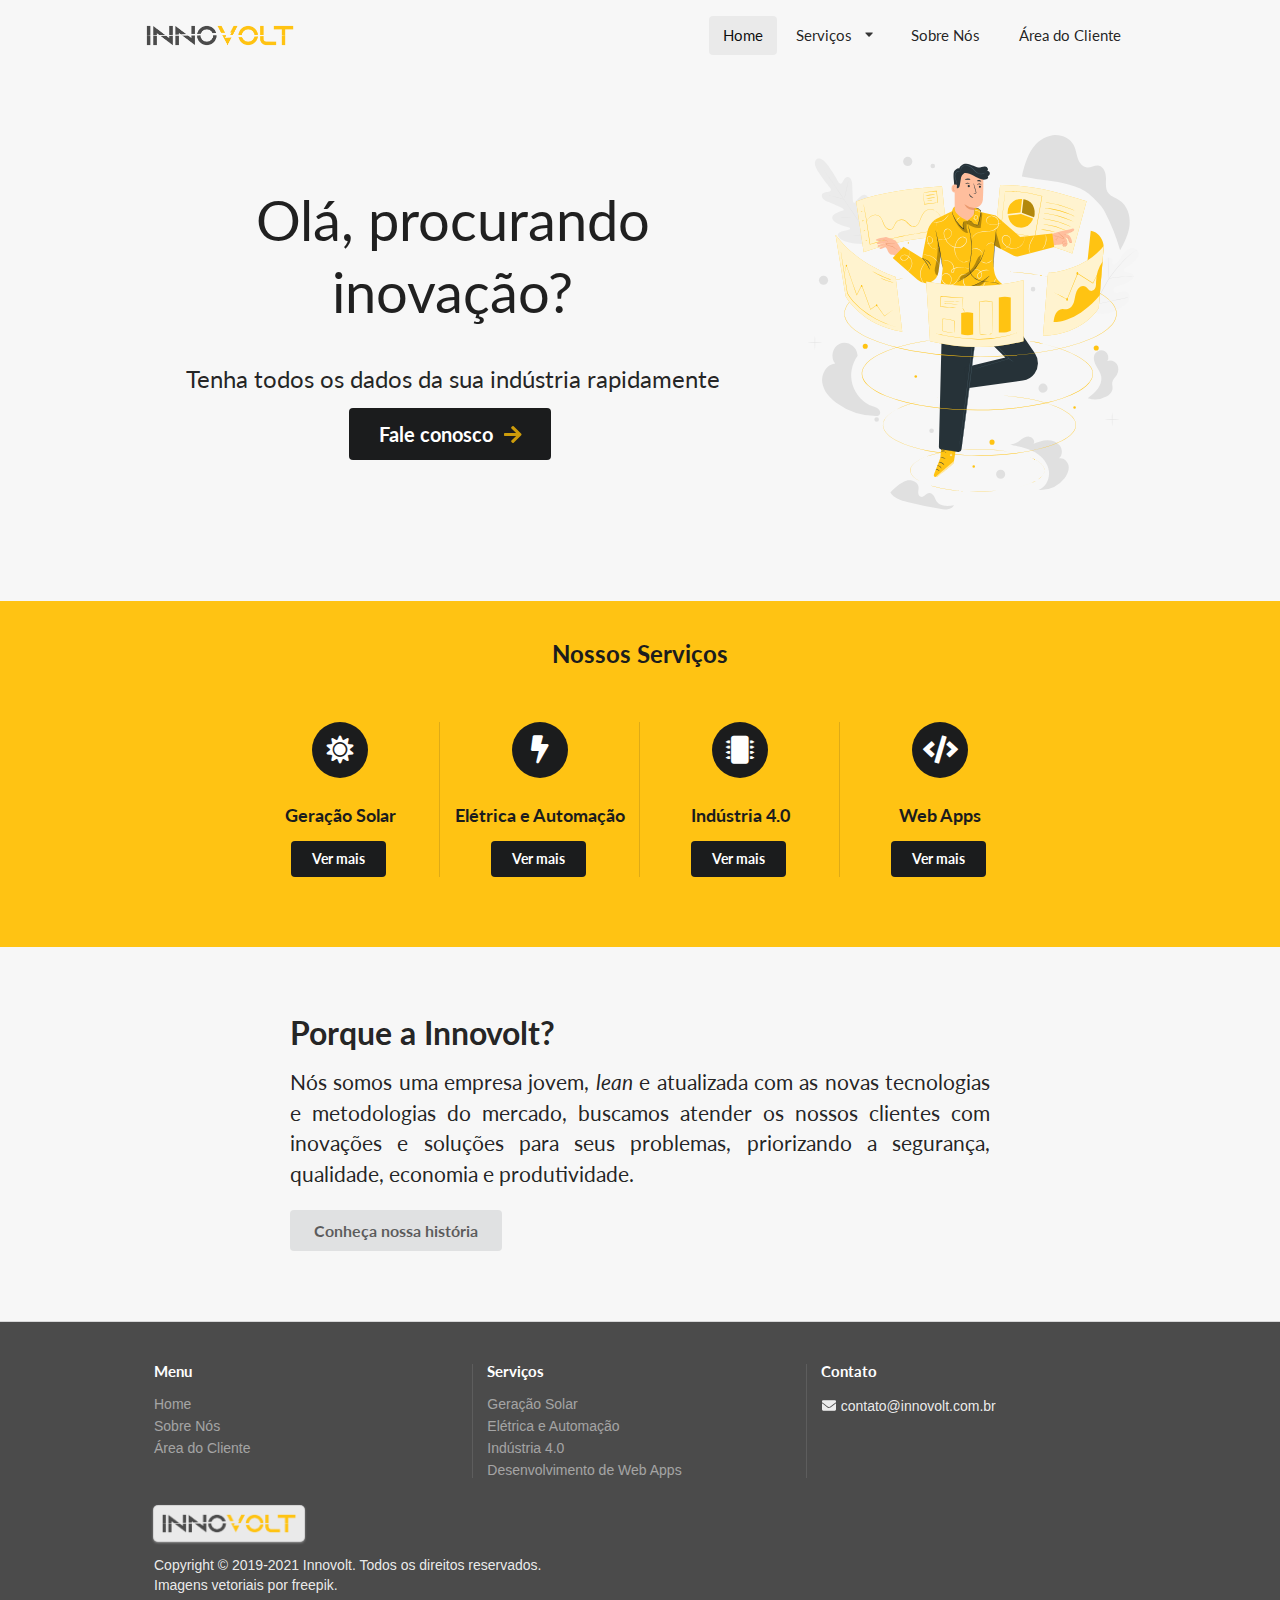
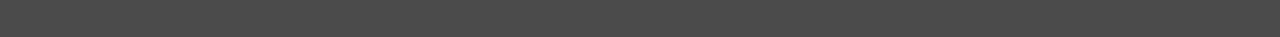
==== commit 65b392ee: "Deploying to gh-pages from  @ 9d6ec6bd6240a5b23ec8fbf2af3190fc021acfbf 🚀" ====
--- a/index.html
+++ b/index.html
@@ -1 +1 @@
-<!DOCTYPE html><html><head><meta name="viewport" content="width=device-width"/><meta charSet="utf-8"/><title>Innovolt | Home</title><link rel="icon" href="/static/favicon.ico"/><meta name="google-site-verification" content="grJjnXeSPFXzJP8JJHLMsR4F4mEwl1LVI_w4H3OPXa4"/><meta name="next-head-count" content="5"/><link rel="preload" href="/_next/static/css/6bb2fb6097a0496649f0.css" as="style"/><link rel="stylesheet" href="/_next/static/css/6bb2fb6097a0496649f0.css" data-n-g=""/><link rel="preload" href="/_next/static/css/40cf3c150cb75ec1f7aa.css" as="style"/><link rel="stylesheet" href="/_next/static/css/40cf3c150cb75ec1f7aa.css" data-n-g=""/><noscript data-n-css=""></noscript><link rel="preload" href="/_next/static/chunks/main-6cc0304f00d48a429fa6.js" as="script"/><link rel="preload" href="/_next/static/chunks/webpack-eb080e3f091731f228fb.js" as="script"/><link rel="preload" href="/_next/static/chunks/framework.490e6e89fb7343c23de5.js" as="script"/><link rel="preload" href="/_next/static/chunks/3403a186.19830e50427f38e47434.js" as="script"/><link rel="preload" href="/_next/static/chunks/commons.7f2dccab8e97199934ac.js" as="script"/><link rel="preload" href="/_next/static/chunks/pages/_app-328032edddc5dd95cccf.js" as="script"/><link rel="preload" href="/_next/static/chunks/9cb770488754d85770226c2c24ff27d24254b1a4.6bc5ae23fe6420b3ab3e.js" as="script"/><link rel="preload" href="/_next/static/chunks/5da562428ef75a762dd41e5d6d1495f724717636.6a61fdbf551b3d4a6ad0.js" as="script"/><link rel="preload" href="/_next/static/chunks/0ab938195754e38c10079136d846232bdc2e714e.93eec4c9c47ddab2197d.js" as="script"/><link rel="preload" href="/_next/static/chunks/d166765bc4c72a716729d7941edd72d8657a1d27.e8a7cb105ec1e5d58a9d.js" as="script"/><link rel="preload" href="/_next/static/chunks/pages/index-bd7ceb93fbfec9eb26b9.js" as="script"/></head><body><div id="__next"><div><div style="background-color:#f7f7f7"><div style="padding-top:1em;padding-bottom:1em;background-color:#f7f7f7;border-bottom:0" class="ui vertical center aligned segment"><div style="border-radius:0;border:0;max-width:1000px;margin:0 auto;box-shadow:none" class="ui large secondary menu"><div style="vertical-align:middle" class="ui container"><a style="padding:0" class="item"><img src="/static/logo-bolt.png" class="ui small image"/></a><div style="margin:0" class="right menu"><a style="margin:0" class="active item">Home</a><div name="servicos" style="background:none;color:none" role="listbox" aria-expanded="false" class="ui item simple dropdown" tabindex="0"><div aria-atomic="true" aria-live="polite" role="alert" class="divider text">Serviços</div><i aria-hidden="true" class="dropdown icon"></i><div class="menu transition"><div role="option" class="item">Geração Solar</div><div role="option" class="item">Elétrica e Automação</div><div role="option" class="item">Indústria 4.0</div><div role="option" class="item">Desenvolvimento de Web Apps</div></div></div><a class="item">Sobre Nós</a><a class="item">Área do Cliente</a></div></div></div><div class="ui container"><div style="max-width:1000px;min-height:530px;margin:0 auto" class="ui stackable grid"><div class="row"><div class="middle aligned ten wide column"><h1 style="font-size:4em;font-weight:normal;margin-bottom:0;margin-top:0" class="ui header">Olá, procurando inovação?</h1><h2 style="font-size:1.7em;font-weight:normal;margin-top:1.5em" class="ui header">Tenha todos os dados da sua indústria rapidamente</h2><button class="ui black huge button">Fale conosco<i aria-hidden="true" class="yellow arrow right icon"></i></button></div><div class="center aligned middle aligned six wide column"><div><img style="min-width:400px;margin:0 auto" src="/static/01.svg" class="ui small middle aligned image fade left visible transition"/></div></div></div></div></div></div><div style="padding-top:2em;padding-bottom:4em;background-color:#ffc313" class="ui inverted vertical center aligned segment"><div style="max-width:1000px;margin:0 auto" class="ui centered stackable divided grid"><div class="row"><div class="center aligned column"><h2 style="padding-bottom:1em;color:#1b1c1d" class="ui inverted header">Nossos Serviços</h2></div></div><div class="five column row"><div class="center aligned column"><h3 style="color:#1b1c1d" class="ui inverted header">Geração Solar</h3><button class="ui black button">Ver mais</button></div><div class="center aligned column"><h3 style="color:#1b1c1d" class="ui inverted header">Elétrica e Automação</h3><button class="ui black button">Ver mais</button></div><div class="center aligned column"><h3 style="color:#1b1c1d" class="ui inverted header">Indústria 4.0</h3><button class="ui black button">Ver mais</button></div><div class="center aligned column"><h3 style="color:#1b1c1d" class="ui inverted header">Web Apps</h3><button class="ui black button">Ver mais</button></div></div></div></div><div style="padding:5em 0em" class="ui vertical segment"><div style="max-width:1000px;margin:0 auto" class="ui text container"><h3 style="font-size:2em" class="ui header">Porque a Innovolt?</h3><p style="font-size:1.33em;text-align:justify">Nós somos uma empresa jovem, <i>lean</i> e atualizada com as novas tecnologias e metodologias do mercado, buscamos atender os nossos clientes com inovações e soluções para seus problemas, priorizando a segurança, qualidade, economia e produtividade.</p><button class="ui large button">Conheça nossa história</button></div></div><div style="padding-top:2em;padding-bottom:2em;background-color:#4b4b4b" class="ui inverted vertical segment"><div class="ui container"><div style="max-width:1000px;margin:0 auto" class="ui inverted stackable divided grid"><div class="three column row"><div class="column"><h4 class="ui inverted header">Menu</h4><div role="list" class="ui inverted link list"><a role="listitem" class="item">Home</a><a role="listitem" class="item">Sobre Nós</a><a role="listitem" class="item">Área do Cliente</a></div></div><div class="column"><h4 class="ui inverted header">Serviços</h4><div role="list" class="ui inverted link list"><a role="listitem" class="item">Geração Solar</a><a role="listitem" class="item">Elétrica e Automação</a><a role="listitem" class="item">Indústria 4.0</a><a role="listitem" class="item">Desenvolvimento de Web Apps</a></div></div><div class="column"><h4 class="ui inverted header">Contato</h4><i aria-hidden="true" class="mail icon"></i>contato@innovolt.com.br</div></div><div class="row"><div class="column"><div style="background-color:#eaeaea;max-width:150px;padding:0.5em" class="ui card"><div style="background-color:#eaeaea" class="ui image"><img src="/static/logo-bolt.png"/></div></div>Copyright © 2019-2021 Innovolt. Todos os direitos reservados.<br/><a href="https://stories.freepik.com/" style="color:rgba(255,255,255,.9);text-decoration:none">Imagens vetoriais por freepik.</a></div></div></div></div></div></div></div></div><script id="__NEXT_DATA__" type="application/json">{"props":{"pageProps":{}},"page":"/","query":{},"buildId":"GlNt1fGHsuB6UWyEzTWRg","nextExport":true,"autoExport":true,"isFallback":false}</script><script nomodule="" src="/_next/static/chunks/polyfills-ad7fa6b2f983b6a0d94c.js"></script><script src="/_next/static/chunks/main-6cc0304f00d48a429fa6.js" async=""></script><script src="/_next/static/chunks/webpack-eb080e3f091731f228fb.js" async=""></script><script src="/_next/static/chunks/framework.490e6e89fb7343c23de5.js" async=""></script><script src="/_next/static/chunks/3403a186.19830e50427f38e47434.js" async=""></script><script src="/_next/static/chunks/commons.7f2dccab8e97199934ac.js" async=""></script><script src="/_next/static/chunks/pages/_app-328032edddc5dd95cccf.js" async=""></script><script src="/_next/static/chunks/9cb770488754d85770226c2c24ff27d24254b1a4.6bc5ae23fe6420b3ab3e.js" async=""></script><script src="/_next/static/chunks/5da562428ef75a762dd41e5d6d1495f724717636.6a61fdbf551b3d4a6ad0.js" async=""></script><script src="/_next/static/chunks/0ab938195754e38c10079136d846232bdc2e714e.93eec4c9c47ddab2197d.js" async=""></script><script src="/_next/static/chunks/d166765bc4c72a716729d7941edd72d8657a1d27.e8a7cb105ec1e5d58a9d.js" async=""></script><script src="/_next/static/chunks/pages/index-bd7ceb93fbfec9eb26b9.js" async=""></script><script src="/_next/static/GlNt1fGHsuB6UWyEzTWRg/_buildManifest.js" async=""></script><script src="/_next/static/GlNt1fGHsuB6UWyEzTWRg/_ssgManifest.js" async=""></script></body></html>+<!DOCTYPE html><html><head><meta name="viewport" content="width=device-width"/><meta charSet="utf-8"/><title>Innovolt | Home</title><link rel="icon" href="/static/favicon.ico"/><meta name="google-site-verification" content="grJjnXeSPFXzJP8JJHLMsR4F4mEwl1LVI_w4H3OPXa4"/><meta name="next-head-count" content="5"/><link rel="preload" href="/_next/static/css/6bb2fb6097a0496649f0.css" as="style"/><link rel="stylesheet" href="/_next/static/css/6bb2fb6097a0496649f0.css" data-n-g=""/><link rel="preload" href="/_next/static/css/40cf3c150cb75ec1f7aa.css" as="style"/><link rel="stylesheet" href="/_next/static/css/40cf3c150cb75ec1f7aa.css" data-n-g=""/><noscript data-n-css=""></noscript><link rel="preload" href="/_next/static/chunks/main-6cc0304f00d48a429fa6.js" as="script"/><link rel="preload" href="/_next/static/chunks/webpack-eb080e3f091731f228fb.js" as="script"/><link rel="preload" href="/_next/static/chunks/framework.490e6e89fb7343c23de5.js" as="script"/><link rel="preload" href="/_next/static/chunks/3403a186.19830e50427f38e47434.js" as="script"/><link rel="preload" href="/_next/static/chunks/commons.7f2dccab8e97199934ac.js" as="script"/><link rel="preload" href="/_next/static/chunks/pages/_app-328032edddc5dd95cccf.js" as="script"/><link rel="preload" href="/_next/static/chunks/9cb770488754d85770226c2c24ff27d24254b1a4.6bc5ae23fe6420b3ab3e.js" as="script"/><link rel="preload" href="/_next/static/chunks/5da562428ef75a762dd41e5d6d1495f724717636.6a61fdbf551b3d4a6ad0.js" as="script"/><link rel="preload" href="/_next/static/chunks/0ab938195754e38c10079136d846232bdc2e714e.93eec4c9c47ddab2197d.js" as="script"/><link rel="preload" href="/_next/static/chunks/d166765bc4c72a716729d7941edd72d8657a1d27.e8a7cb105ec1e5d58a9d.js" as="script"/><link rel="preload" href="/_next/static/chunks/pages/index-bd7ceb93fbfec9eb26b9.js" as="script"/></head><body><div id="__next"><div><div style="background-color:#f7f7f7"><div style="padding-top:1em;padding-bottom:1em;background-color:#f7f7f7;border-bottom:0" class="ui vertical center aligned segment"><div style="border-radius:0;border:0;max-width:1000px;margin:0 auto;box-shadow:none" class="ui large secondary menu"><div style="vertical-align:middle" class="ui container"><a style="padding:0" class="item"><img src="/static/logo-bolt.png" class="ui small image"/></a><div style="margin:0" class="right menu"><a style="margin:0" class="active item">Home</a><div name="servicos" style="background:none;color:none" role="listbox" aria-expanded="false" class="ui item simple dropdown" tabindex="0"><div aria-atomic="true" aria-live="polite" role="alert" class="divider text">Serviços</div><i aria-hidden="true" class="dropdown icon"></i><div class="menu transition"><div role="option" class="item">Geração Solar</div><div role="option" class="item">Elétrica e Automação</div><div role="option" class="item">Indústria 4.0</div><div role="option" class="item">Desenvolvimento de Web Apps</div></div></div><a class="item">Sobre Nós</a><a class="item">Área do Cliente</a></div></div></div><div class="ui container"><div style="max-width:1000px;min-height:530px;margin:0 auto" class="ui stackable grid"><div class="row"><div class="middle aligned ten wide column"><h1 style="font-size:4em;font-weight:normal;margin-bottom:0;margin-top:0" class="ui header">Olá, procurando inovação?</h1><h2 style="font-size:1.7em;font-weight:normal;margin-top:1.5em" class="ui header">Tenha todos os dados da sua indústria rapidamente</h2><button class="ui black huge button">Fale conosco<i aria-hidden="true" class="yellow arrow right icon"></i></button></div><div class="center aligned middle aligned six wide column"><div><img style="min-width:400px;margin:0 auto" src="/static/01.svg" class="ui small middle aligned image fade left visible transition"/></div></div></div></div></div></div><div style="padding-top:2em;padding-bottom:4em;background-color:#ffc313" class="ui inverted vertical center aligned segment"><div style="max-width:1000px;margin:0 auto" class="ui centered stackable divided grid"><div class="row"><div class="center aligned column"><h2 style="padding-bottom:1em;color:#1b1c1d" class="ui inverted header">Nossos Serviços</h2></div></div><div class="five column row"><div class="center aligned column"><h3 style="color:#1b1c1d" class="ui inverted header">Geração Solar</h3><button class="ui black button">Ver mais</button></div><div class="center aligned column"><h3 style="color:#1b1c1d" class="ui inverted header">Elétrica e Automação</h3><button class="ui black button">Ver mais</button></div><div class="center aligned column"><h3 style="color:#1b1c1d" class="ui inverted header">Indústria 4.0</h3><button class="ui black button">Ver mais</button></div><div class="center aligned column"><h3 style="color:#1b1c1d" class="ui inverted header">Web Apps</h3><button class="ui black button">Ver mais</button></div></div></div></div><div style="padding:5em 0em" class="ui vertical segment"><div style="max-width:1000px;margin:0 auto" class="ui text container"><h3 style="font-size:2em" class="ui header">Porque a Innovolt?</h3><p style="font-size:1.33em;text-align:justify">Nós somos uma empresa jovem, <i>lean</i> e atualizada com as novas tecnologias e metodologias do mercado, buscamos atender os nossos clientes com inovações e soluções para seus problemas, priorizando a segurança, qualidade, economia e produtividade.</p><button class="ui large button">Conheça nossa história</button></div></div><div style="padding-top:2em;padding-bottom:2em;background-color:#4b4b4b" class="ui inverted vertical segment"><div class="ui container"><div style="max-width:1000px;margin:0 auto" class="ui inverted stackable divided grid"><div class="three column row"><div class="column"><h4 class="ui inverted header">Menu</h4><div role="list" class="ui inverted link list"><a role="listitem" class="item">Home</a><a role="listitem" class="item">Sobre Nós</a><a role="listitem" class="item">Área do Cliente</a></div></div><div class="column"><h4 class="ui inverted header">Serviços</h4><div role="list" class="ui inverted link list"><a role="listitem" class="item">Geração Solar</a><a role="listitem" class="item">Elétrica e Automação</a><a role="listitem" class="item">Indústria 4.0</a><a role="listitem" class="item">Desenvolvimento de Web Apps</a></div></div><div class="column"><h4 class="ui inverted header">Contato</h4><i aria-hidden="true" class="mail icon"></i>contato@innovolt.com.br</div></div><div class="row"><div class="column"><div style="background-color:#eaeaea;max-width:150px;padding:0.5em" class="ui card"><div style="background-color:#eaeaea" class="ui image"><img src="/static/logo-bolt.png"/></div></div>Copyright © 2019-2021 Innovolt. Todos os direitos reservados.<br/><a href="https://stories.freepik.com/" style="color:rgba(255,255,255,.9);text-decoration:none">Imagens vetoriais por freepik.</a></div></div></div></div></div></div></div></div><script id="__NEXT_DATA__" type="application/json">{"props":{"pageProps":{}},"page":"/","query":{},"buildId":"VGVgLSIpNlowAoRR9XZIn","nextExport":true,"autoExport":true,"isFallback":false}</script><script nomodule="" src="/_next/static/chunks/polyfills-ad7fa6b2f983b6a0d94c.js"></script><script src="/_next/static/chunks/main-6cc0304f00d48a429fa6.js" async=""></script><script src="/_next/static/chunks/webpack-eb080e3f091731f228fb.js" async=""></script><script src="/_next/static/chunks/framework.490e6e89fb7343c23de5.js" async=""></script><script src="/_next/static/chunks/3403a186.19830e50427f38e47434.js" async=""></script><script src="/_next/static/chunks/commons.7f2dccab8e97199934ac.js" async=""></script><script src="/_next/static/chunks/pages/_app-328032edddc5dd95cccf.js" async=""></script><script src="/_next/static/chunks/9cb770488754d85770226c2c24ff27d24254b1a4.6bc5ae23fe6420b3ab3e.js" async=""></script><script src="/_next/static/chunks/5da562428ef75a762dd41e5d6d1495f724717636.6a61fdbf551b3d4a6ad0.js" async=""></script><script src="/_next/static/chunks/0ab938195754e38c10079136d846232bdc2e714e.93eec4c9c47ddab2197d.js" async=""></script><script src="/_next/static/chunks/d166765bc4c72a716729d7941edd72d8657a1d27.e8a7cb105ec1e5d58a9d.js" async=""></script><script src="/_next/static/chunks/pages/index-bd7ceb93fbfec9eb26b9.js" async=""></script><script src="/_next/static/VGVgLSIpNlowAoRR9XZIn/_buildManifest.js" async=""></script><script src="/_next/static/VGVgLSIpNlowAoRR9XZIn/_ssgManifest.js" async=""></script></body></html>